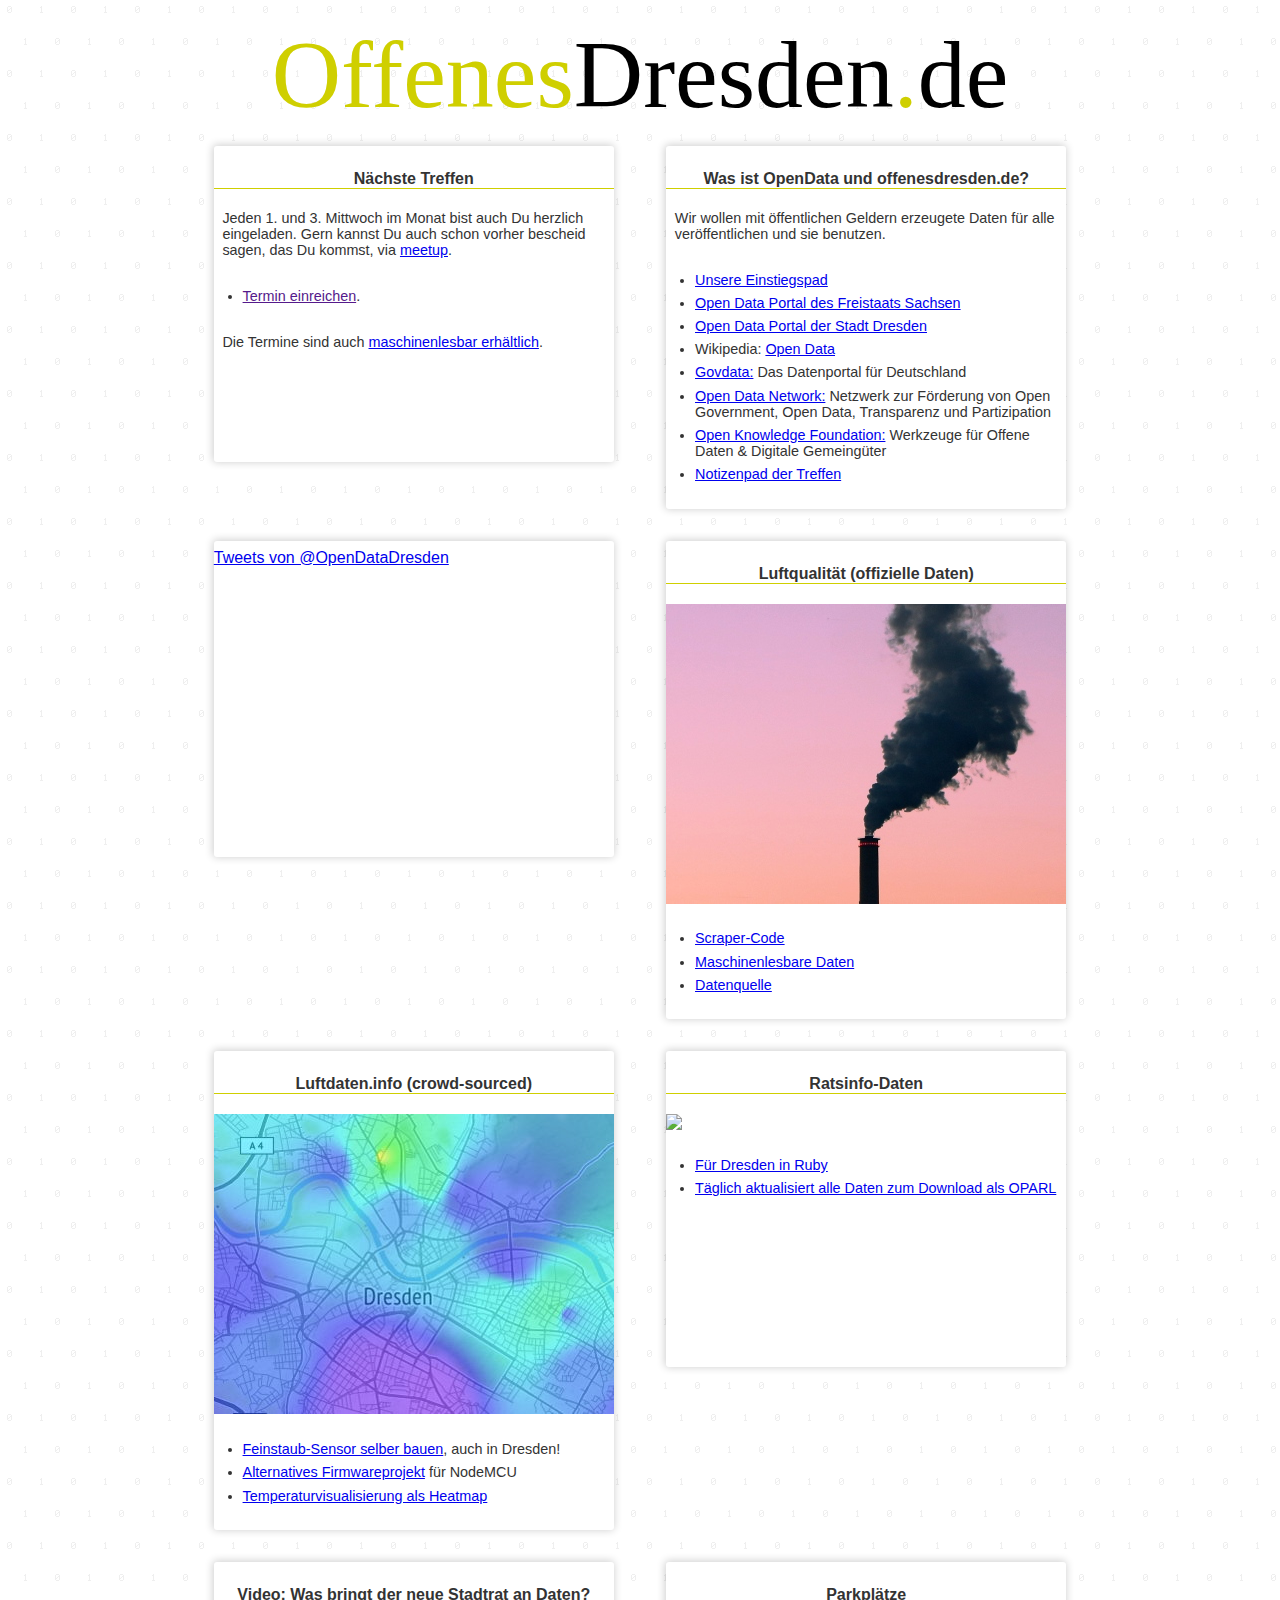
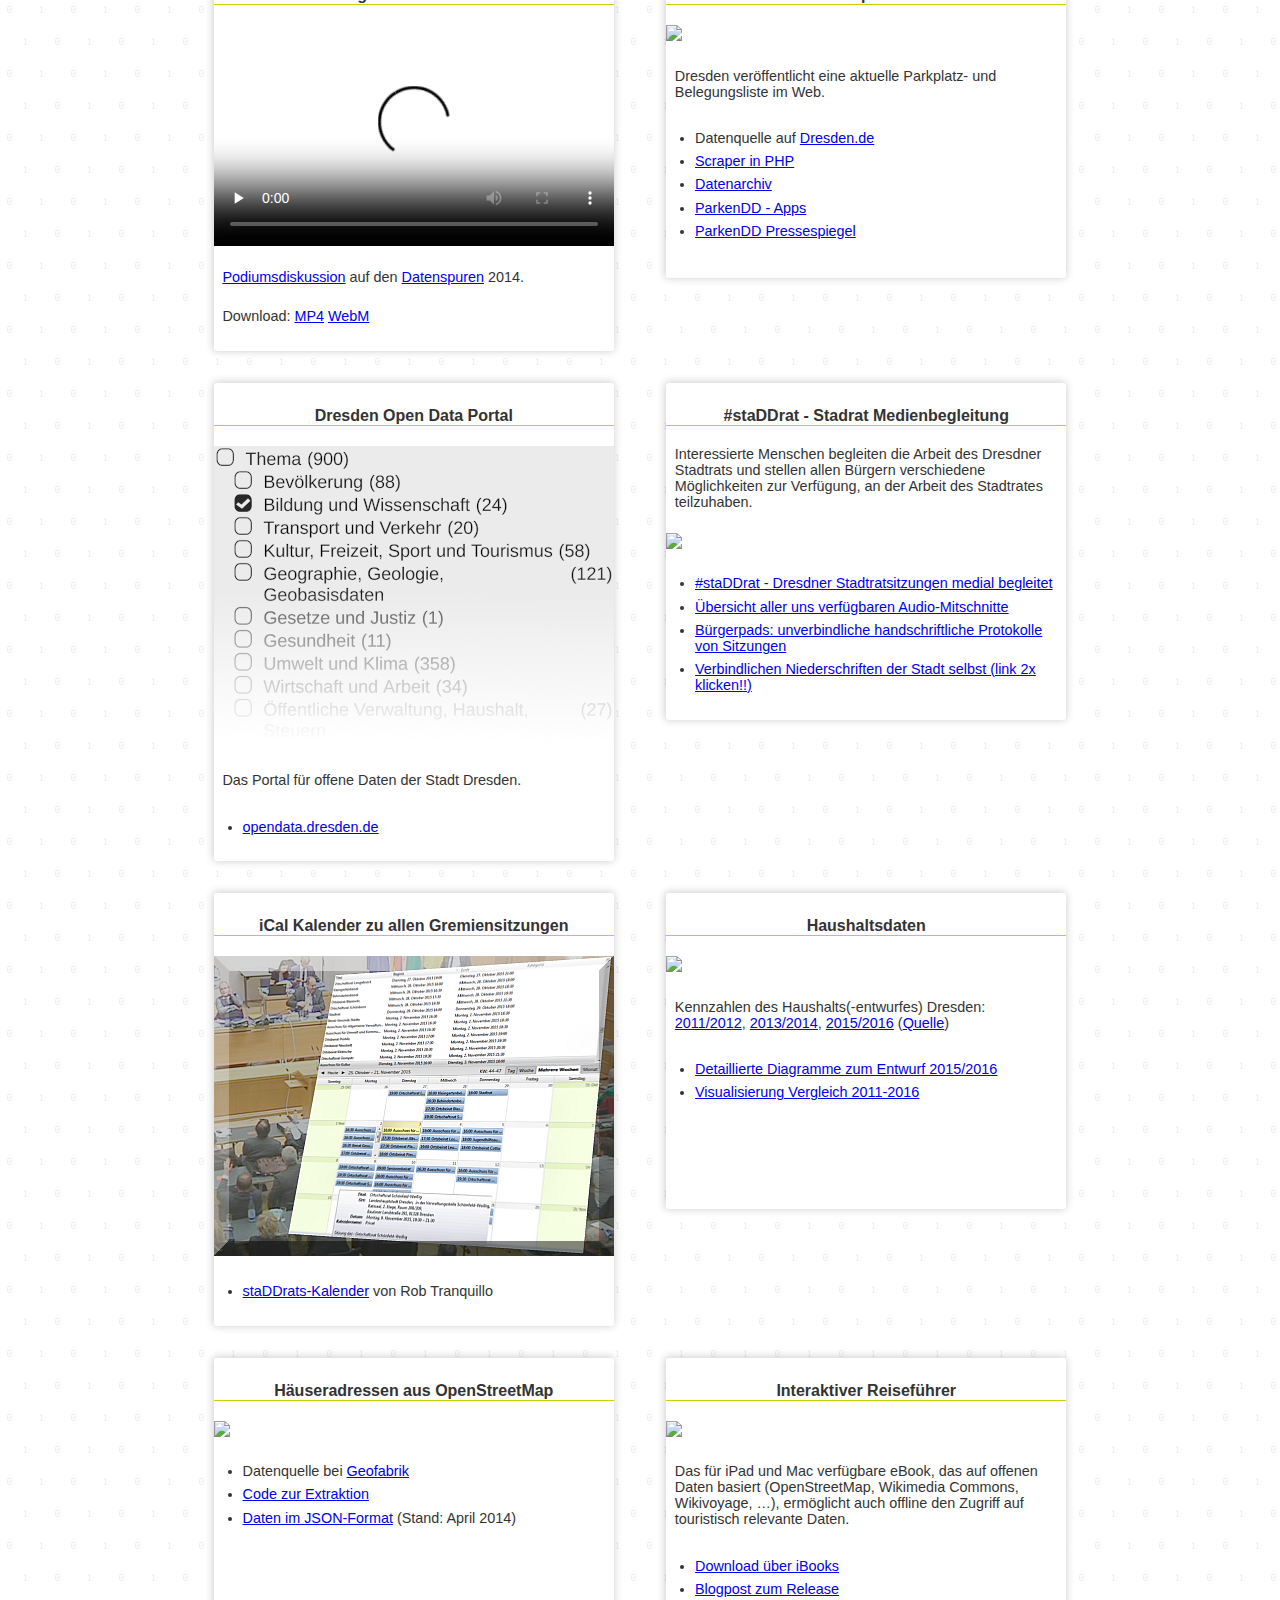
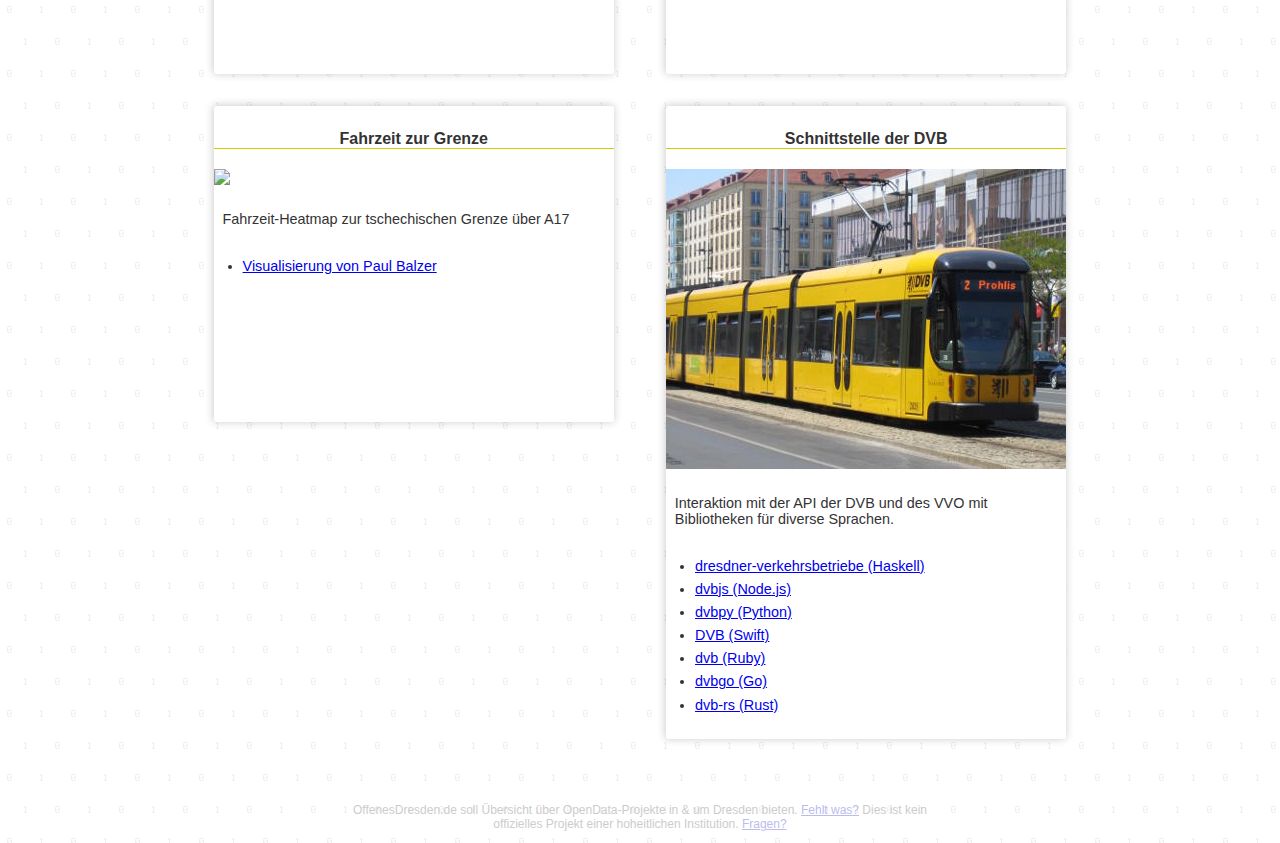
==== index.html @ 8367dfa9 "link dreid" ====
<!DOCTYPE html>
<html>
  <head>
    <meta charset="utf-8">
    <title>OffenesDresden.de</title>
    <link rel="stylesheet" href="style.css">
    <link rel="stylesheet" href="http://boogiedev.net/klicker/count.php">
  </head>

  <body>
    <h1><span class="o">Offenes</span><span class="d">Dresden</span><span class="o">.</span><span class="d">de</span></h1>

    <section id="main">
      <article>
  <h2>Was ist OpenData und offenesdresden.de?</h2>
  <p>Wir wollen mit öffentlichen Geldern erzeugete Daten für alle veröffentlichen und sie benutzen.</p>
  <ul>
    <li><a href="https://pad.okfn.org/p/oklab-dresden">Unsere Einstiegspad</a></li>
    <li><a href="http://www.opendata.sachsen.de/">Open Data Portal des Freistaats Sachsen</a> </li>
    <li><a href="https://opendata.dresden.de/DreiD/">Open Data Portal der Stadt Dresden</a></li>
    <li>Wikipedia: <a href="https://de.wikipedia.org/wiki/Open_Data">Open Data</a></li>
    <li><a href="https://www.govdata.de/">Govdata:</a> Das Datenportal für Deutschland</li>
    <li><a href="http://opendata-network.org/">Open Data Network:</a> Netzwerk zur Förderung von Open Government, Open Data, Transparenz und Partizipation</li>
    <li><a href="http://okfn.de/">Open Knowledge Foundation:</a> Werkzeuge für Offene Daten &amp; Digitale Gemeingüter</li>
    <li><a href="https://pad.okfn.org/p/oklab-dresden-treffen">Notizenpad der Treffen</a></li>
  </ul>
      </article>

      <article>
      <a class="twitter-timeline"  href="https://twitter.com/OpenDataDresden"  data-widget-id="444601569892241408">Tweets von @OpenDataDresden</a>
    <script>!function(d,s,id){var js,fjs=d.getElementsByTagName(s)[0],p=/^http:/.test(d.location)?'http':'https';if(!d.getElementById(id)){js=d.createElement(s);js.id=id;js.src=p+"://platform.twitter.com/widgets.js";fjs.parentNode.insertBefore(js,fjs);}}(document,"script","twitter-wjs");</script>
      </article>

      <article>
          <h2>Luftqualität (offizielle Daten)</h2>

          <img src="luft.jpg">
          <ul>
              <li><a href="https://github.com/offenesdresden/Luftqualitaet-src">Scraper-Code</a></li>
              <li><a href="https://github.com/offenesdresden/Luftqualitaet-data">Maschinenlesbare Daten</a></li>
              <li><a href="http://www.umwelt.sachsen.de/umwelt/infosysteme/luftonline/recherche.aspx">Datenquelle</a></li>
          </ul>
      </article>

      <article>
          <h2>Luftdaten.info (crowd-sourced)</h2>

          <img src="luftdaten.jpg">
          <ul>
              <li><a href="http://luftdaten.info/feinstaubsensor-bauen/">Feinstaub-Sensor selber bauen</a>, auch in Dresden!</li>
              <li><a href="https://github.com/offenesdresden/luftikus">Alternatives Firmwareprojekt</a> für NodeMCU</li>
              <li><a href="https://astro.github.io/luft-heatmap/">Temperaturvisualisierung als Heatmap</a></li>
          </ul>
      </article>

      <article>
  <h2>Ratsinfo-Daten</h2>

  <img src="scraper.png">
  <ul>
    <li><a href="https://github.com/offenesdresden/ratsinfo-scraper">Für Dresden in Ruby</a></li>
    <li><a href="https://github.com/offenesdresden/dresden-ratsinfo">Täglich aktualisiert alle Daten zum Download als OPARL</a></li>
  </ul>
      </article>

      <article>
  <h2>Video: Was bringt der neue Stadtrat an Daten?</h2>
  <video controls width="400" height="225" preload="none"
         poster="http://ftp.c3d2.de/datenspuren/2014/5975_was_bringt_der_neue_stadtrat_an_daten.jpg">
    <source src="http://ftp.c3d2.de/datenspuren/2014/5975_was_bringt_der_neue_stadtrat_an_daten.mp4"
      type="video/mp4" />
    <source src="http://ftp.c3d2.de/datenspuren/2014/5975_was_bringt_der_neue_stadtrat_an_daten.webm"
      type="video/webm" />
  </video>
  <p>
          <a href="http://datenspuren.de/2014/fahrplan/events/5975.html">Podiumsdiskussion</a>
          auf den <a href="http://datenspuren.de/">Datenspuren</a> 2014.
  </p>
  <p>
    Download:
    <a href="http://ftp.c3d2.de/datenspuren/2014/5975_was_bringt_der_neue_stadtrat_an_daten.mp4"
       type="video/mp4">MP4</a>
    <a href="http://ftp.c3d2.de/datenspuren/2014/5975_was_bringt_der_neue_stadtrat_an_daten.webm"
       type="video/webm">WebM</a>
  </p>
      </article>

    <article>
  <h2>Parkplätze</h2>
  <img src="parkplatz.jpg">
  <p>
          Dresden veröffentlicht eine aktuelle Parkplatz- und
          Belegungsliste im Web.
  </p>
  <ul>
    <li>Datenquelle auf <a href="http://www.dresden.de/freie-parkplaetze/">Dresden.de</a></li>
    <li><a href="https://github.com/RobTranquillo/parkplaetzeDD">Scraper in PHP</a></li>
    <li><a href="http://ubahn.draco.uberspace.de/opendata/dump/parken_dump.csv">Datenarchiv</a></li>
    <li><a href="http://parkendd.de/">ParkenDD - Apps</a></li>
    <li><a href="http://jkliemann.de/parkendd/pressespiegel/">ParkenDD Pressespiegel</a></li>
        </ul>
      </article>

      <article>
          <h2>Dresden Open Data Portal</h2>

          <img src="dreid.png">
        <p>
            Das Portal für offene Daten der Stadt Dresden.
        </p>
        <ul>
            <li><a href="https://opendata.dresden.de/DreiD/">opendata.dresden.de</a></li>
        </ul>
    </article>

    <article>
        <h2>#staDDrat - Stadrat Medienbegleitung</h2>
        <p>Interessierte Menschen begleiten die Arbeit des Dresdner Stadtrats und stellen allen Bürgern verschiedene
            Möglichkeiten zur Verfügung, an der Arbeit des Stadtrates teilzuhaben.</p>
        <img src="staddrat.png">
        <ul>
            <li><a href="http://staddrat.de/">#staDDrat - Dresdner Stadtratsitzungen medial begleitet</a></li>
            <li><a href="https://soundcloud.com/derpupe/sets/stadtratssitzungen-dresden-1">Übersicht aller uns verfügbaren Audio-Mitschnitte</a> </li>
            <li><a href="https://staddrat.pad.foebud.org/Uebersicht-der-Buergerpads-zum-staddrat?">Bürgerpads: unverbindliche handschriftliche Protokolle von Sitzungen</a></li>
            <li><a href="http://ratsinfo.dresden.de/si0041.php?__cwpall=1&__ctopic=gr&__kgrnr=1">Verbindlichen Niederschriften der Stadt selbst (link 2x klicken!!)</a> </li>
        </ul>
    </article>

      <article>
  <h2>iCal Kalender zu allen Gremiensitzungen</h2>

  <img src="Stadtrat-Kalender-icon_Button_400.png">
  <ul>
    <li><a href="http://staddratkalender.boogiedev.net/">staDDrats-Kalender</a> von Rob Tranquillo</li>
  </ul>
      </article>

      <article>
  <h2>Haushaltsdaten</h2>
  <img src="ergebnishaushalt.png">
  <p>
    Kennzahlen des Haushalts(-entwurfes) Dresden:
          <a href="https://gist.github.com/Mic92/194089d7c97300b250f6/">2011/2012</a>,
          <a href="https://gist.github.com/Mic92/25df212701e223886f10/">2013/2014</a>,
          <a href="https://gist.github.com/Mic92/876d8fd0190df52ffb4c/">2015/2016</a>
          (<a href="http://www.dresden.de/haushalt">Quelle</a>)
  </p>
  <ul>
          <li><a href="http://balzer82.github.io/Dresden-Haushalt/">Detaillierte Diagramme zum Entwurf 2015/2016</a></li>
    <li><a href="http://astro.github.io/dresden-haushalt/">Visualisierung Vergleich 2011-2016</a></li>
  </ul>
      </article>

      <article>
  <h2>Häuseradressen aus OpenStreetMap</h2>
  <img src="addrs.png">
  <ul>
    <li>Datenquelle bei <a href="http://download.geofabrik.de/europe/germany/sachsen.html">Geofabrik</a></li>
    <li><a href="https://github.com/astro/democropticon/tree/master/osm-addrs">Code zur Extraktion</a></li>
    <li><a href="http://astro.github.io/democropticon/dresden.json">Daten im JSON-Format</a> (Stand: April 2014)</li>
  </ul>
      </article>

     <article>
  <h2>Interaktiver Reiseführer</h2>
  <img src="reisefuehrer.jpg">
  <p>
          Das für iPad und Mac verfügbare eBook, das auf offenen Daten basiert (OpenStreetMap, Wikimedia Commons, Wikivoyage, …), ermöglicht auch offline den Zugriff auf touristisch relevante Daten.
  </p>
  <ul>
    <li><a href="https://itunes.apple.com/de/book/dresden-interaktiver-reisefuhrer/id834390566?mt=11">Download über iBooks</a></li>
    <li><a href="http://blog.lyrk.de/posts/interaktiver-reisefuhrer-fur-dresden">Blogpost zum Release</a></li>
        </ul>
     </article>

     <article>
       <h2>Fahrzeit zur Grenze</h2>
       <img src="fahrzeittschechischegrenze.png">
       <p>
         Fahrzeit-Heatmap zur tschechischen Grenze über A17
       </p>
       <ul>
   <li><a href="http://host.mechlab-engineering.de/~fahrzeittschechischegrenze/">Visualisierung von Paul Balzer</a></li>
       </ul>
     </article>

     <article>
      <h2>Schnittstelle der DVB</h2>
      <img src="tram.jpg" title="Image by burts (photo taken by burts) [GFDL (http://www.gnu.org/copyleft/fdl.html) or CC-BY-SA-3.0 (http://creativecommons.org/licenses/by-sa/3.0/)], via Wikimedia Commons">
      <p>
       Interaktion mit der API der DVB und des VVO mit Bibliotheken für diverse Sprachen.
      </p>
      <ul>
       <li><a href="https://github.com/offenesdresden/dresdner-verkehrsbetriebe">dresdner-verkehrsbetriebe (Haskell)</a></li>
       <li><a href="https://github.com/kiliankoe/dvbjs">dvbjs (Node.js)</a></li>
       <li><a href="https://github.com/kiliankoe/dvbpy">dvbpy (Python)</a></li>
       <li><a href="https://github.com/kiliankoe/DVB">DVB (Swift)</a></li>
       <li><a href="https://github.com/kiliankoe/dvbrb">dvb (Ruby)</a></li>
       <li><a href="https://github.com/kiliankoe/dvbgo">dvbgo (Go)</a></li>
       <li><a href="https://github.com/hoodie/dvb-rs">dvb-rs (Rust)</a></li>
      </ul>
     </article>
    </section>

    <footer>
      <p>
  OffenesDresden.de soll Übersicht über OpenData-Projekte in &amp;
  um Dresden bieten.
  <a href="mailto:stephan@spaceboyz.net?subject=OffenesDresden.de">Fehlt
  was?</a> Dies ist kein offizielles Projekt einer hoheitlichen
  Institution. <a href="mailto:rob.tranquillo@gmx.de?subject=OffenesDresden.de">Fragen?</a>
      </p>
    </footer>

    <script type="application/javascript" src="jquery-2.1.1.min.js"></script>
    <script type="application/javascript" src="events.js"></script>
  </body>
</html>
---- style.css ----
body {
    margin: 0 2em;
    padding: 0;
    background-color: white;
    color: #333;
    font-family: sans-serif;
    background-image: url('bg.png');
}

h1 {
    text-align: center;
    margin: 0.2em 0 0;
    font-size: 600%;
    font-family: serif;
    font-weight: 500;
}
h1 .o {
    color: #cfcf00;
    -webkit-animation: fadeblack 16s infinite linear;
    -moz-animation: fadeblack 16s infinite linear;
    -ms-animation: fadeblack 16s infinite linear;
    -o-animation: fadeblack 16s infinite linear;
}
h1 .d {
    color: black;
    -webkit-animation: fadeyellow 16s infinite linear;
    -moz-animation: fadeyellow 16s infinite linear;
    -ms-animation: fadeyellow 16s infinite linear;
    -o-animation: fadeyellow 16s infinite linear;
}
@-webkit-keyframes fadeblack {
    0% { color: #cfcf00; } 50% { color: black; } 100% { color: #cfcf00; }
}
@-moz-keyframes fadeblack {
    0% { color: #cfcf00; } 50% { color: black; } 100% { color: #cfcf00; }
}
@-ms-keyframes fadeblack {
    0% { color: #cfcf00; } 50% { color: black; } 100% { color: #cfcf00; }
}
@-o-keyframes fadeblack {
    0% { color: #cfcf00; } 50% { color: black; } 100% { color: #cfcf00; }
}
@keyframes fadeblack {
    0% { color: #cfcf00; } 50% { color: black; } 100% { color: #cfcf00; }
}
@-webkit-keyframes fadeyellow {
    0% { color: black; } 50% { color: #cfcf00; } 100% { color: black; }
}
@-moz-keyframes fadeyellow {
    0% { color: black; } 50% { color: #cfcf00; } 100% { color: black; }
}
@-ms-keyframes fadeyellow {
    0% { color: black; } 50% { color: #cfcf00; } 100% { color: black; }
}
@-o-keyframes fadeyellow {
    0% { color: black; } 50% { color: #cfcf00; } 100% { color: black; }
}
@keyframes fadeyellow {
    0% { color: black; } 50% { color: #cfcf00; } 100% { color: black; }
}

#main {
    text-align: center;
    margin: 0 auto;
}
#tagline {
    margin: 0 0 4em;
}
article {
    vertical-align: top;
    text-align: left;
    width: 400px;
    min-height: 300px;
    display: inline-block;
    margin: 1em 1.5em;
    padding: 0.5em 0;
    border-radius: 3px;
    box-shadow: -0.05em -0.05em 0.5em rgba(0, 0, 0, 0.2);
    background-color: white;
}
article iframe {
    /* Twitter */
    max-height: 30em;
}
article h2 {
    text-align: center;
    font-weight: bold;
    font-size: 100%;
    border-bottom: solid 1px #cfcf00;
    margin: 1em 0;
    padding: 0;
}
article img {
    max-width: 400px;
    text-align: center;
    border: none;
    padding: 0;
    margin: 4px 0;
}
article p, article ul {
    font-size: 90%;
    padding:0.3em 0.6em;
}
article ul {
    margin: 0.5em 0;
    padding-left: 2em;
}
article ul li {
    margin: 0.5em 0;
}

footer {
    font-size: 75%;
    color: #ccc;
    margin: 4em auto 0;
    text-align: center;
    max-width: 50em;
    transition-property: color;
    transition-duration: 0.3s;
}
footer a {
    color: #bbe;
    transition-property: color;
    transition-duration: 0.3s;
}
footer:hover {
    color: #333;
    transition-property: color;
    transition-duration: 1s;
}
footer:hover a {
    color: blue;
    transition-property: color;
    transition-duration: 1s;
}

.events .title {
    font-weight: bold;
    color: #333;
}
.events .date {
    color: #666;
    font-style: italic;
}
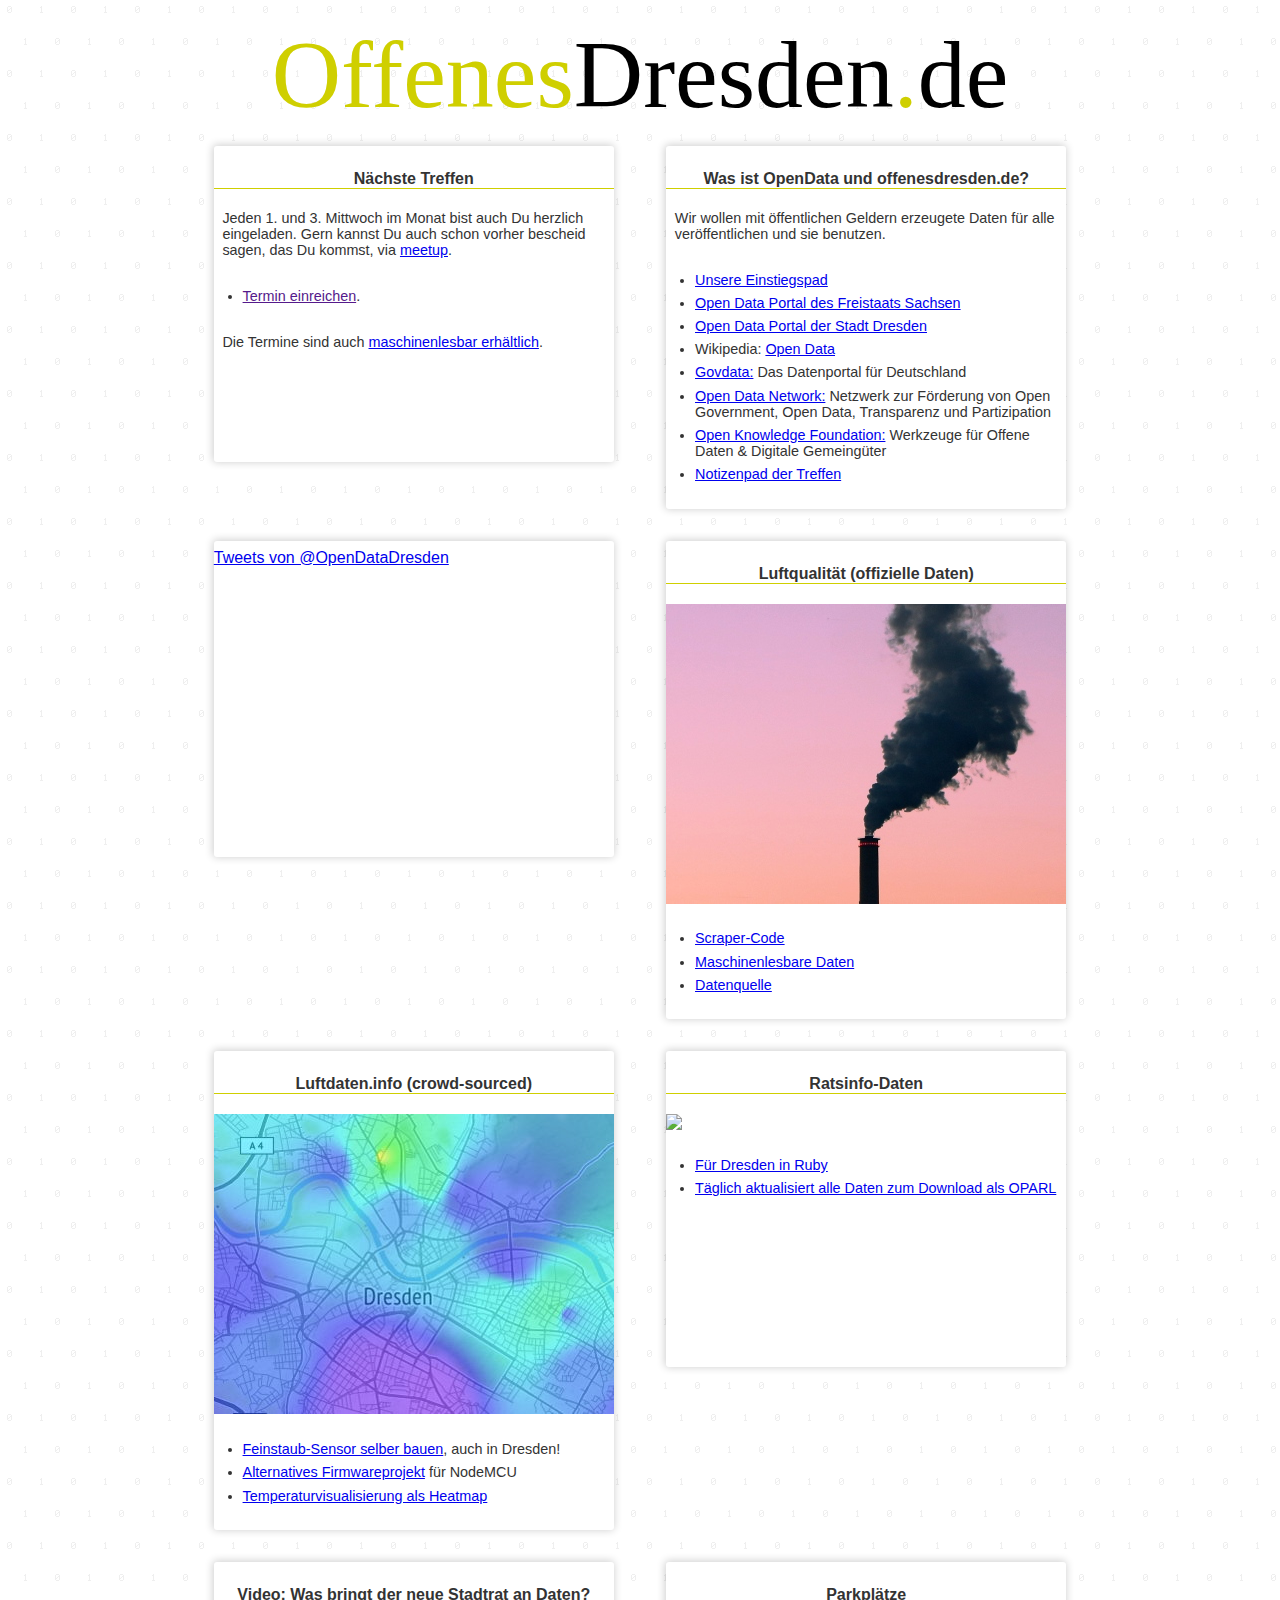
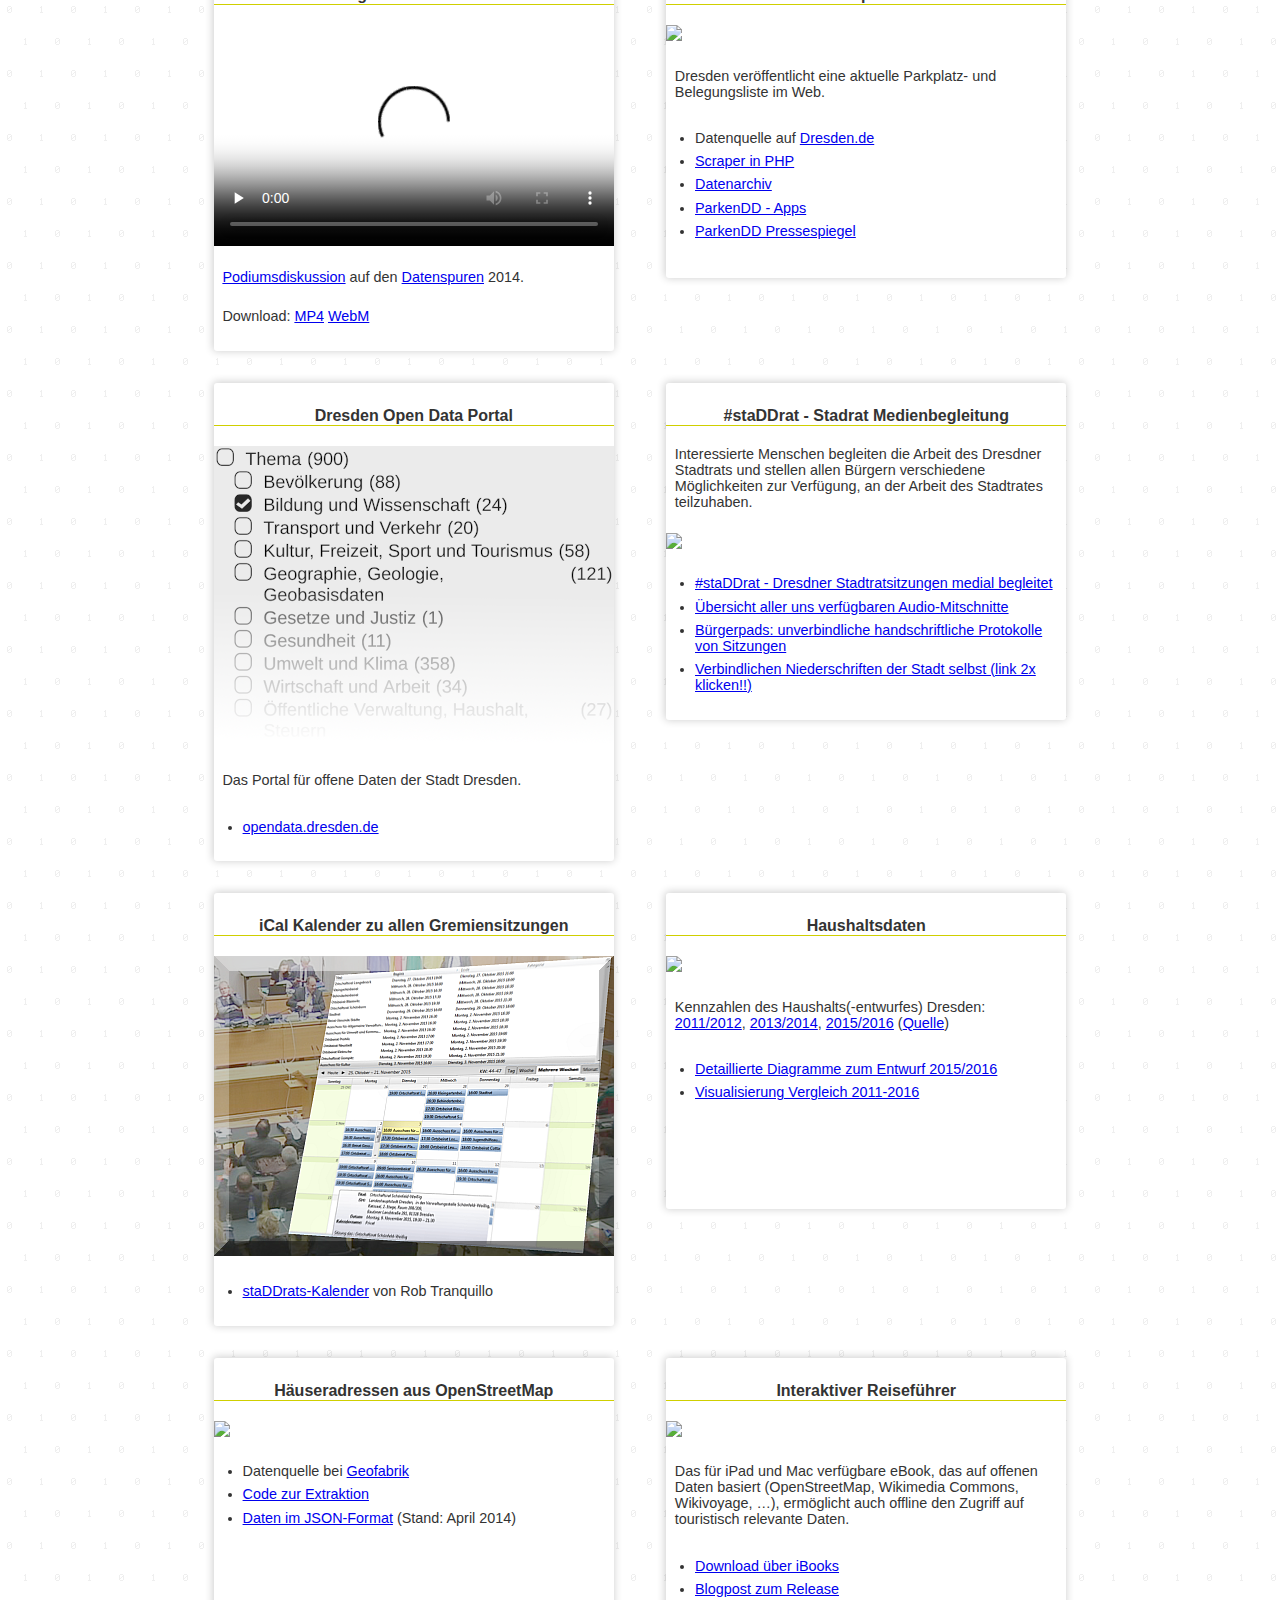
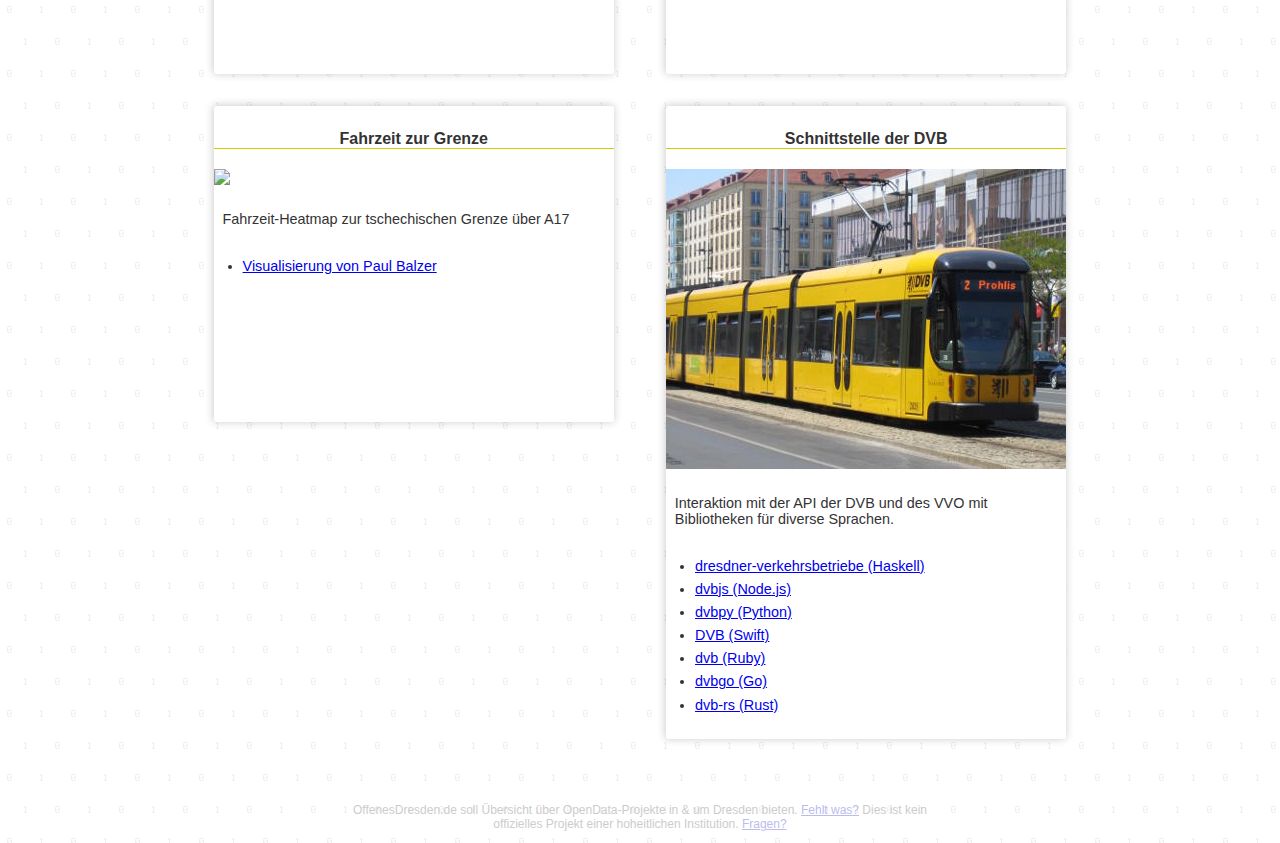
==== commit d633fd1c: "index.html: reindent" ====
--- a/index.html
+++ b/index.html
@@ -1,218 +1,218 @@
 <!DOCTYPE html>
 <html>
-  <head>
-    <meta charset="utf-8">
-    <title>OffenesDresden.de</title>
-    <link rel="stylesheet" href="style.css">
-    <link rel="stylesheet" href="http://boogiedev.net/klicker/count.php">
-  </head>
-
-  <body>
-    <h1><span class="o">Offenes</span><span class="d">Dresden</span><span class="o">.</span><span class="d">de</span></h1>
-
-    <section id="main">
-      <article>
-  <h2>Was ist OpenData und offenesdresden.de?</h2>
-  <p>Wir wollen mit öffentlichen Geldern erzeugete Daten für alle veröffentlichen und sie benutzen.</p>
-  <ul>
-    <li><a href="https://pad.okfn.org/p/oklab-dresden">Unsere Einstiegspad</a></li>
-    <li><a href="http://www.opendata.sachsen.de/">Open Data Portal des Freistaats Sachsen</a> </li>
-    <li><a href="https://opendata.dresden.de/DreiD/">Open Data Portal der Stadt Dresden</a></li>
-    <li>Wikipedia: <a href="https://de.wikipedia.org/wiki/Open_Data">Open Data</a></li>
-    <li><a href="https://www.govdata.de/">Govdata:</a> Das Datenportal für Deutschland</li>
-    <li><a href="http://opendata-network.org/">Open Data Network:</a> Netzwerk zur Förderung von Open Government, Open Data, Transparenz und Partizipation</li>
-    <li><a href="http://okfn.de/">Open Knowledge Foundation:</a> Werkzeuge für Offene Daten &amp; Digitale Gemeingüter</li>
-    <li><a href="https://pad.okfn.org/p/oklab-dresden-treffen">Notizenpad der Treffen</a></li>
-  </ul>
-      </article>
-
-      <article>
-      <a class="twitter-timeline"  href="https://twitter.com/OpenDataDresden"  data-widget-id="444601569892241408">Tweets von @OpenDataDresden</a>
-    <script>!function(d,s,id){var js,fjs=d.getElementsByTagName(s)[0],p=/^http:/.test(d.location)?'http':'https';if(!d.getElementById(id)){js=d.createElement(s);js.id=id;js.src=p+"://platform.twitter.com/widgets.js";fjs.parentNode.insertBefore(js,fjs);}}(document,"script","twitter-wjs");</script>
-      </article>
-
-      <article>
-          <h2>Luftqualität (offizielle Daten)</h2>
-
-          <img src="luft.jpg">
-          <ul>
-              <li><a href="https://github.com/offenesdresden/Luftqualitaet-src">Scraper-Code</a></li>
-              <li><a href="https://github.com/offenesdresden/Luftqualitaet-data">Maschinenlesbare Daten</a></li>
-              <li><a href="http://www.umwelt.sachsen.de/umwelt/infosysteme/luftonline/recherche.aspx">Datenquelle</a></li>
-          </ul>
-      </article>
-
-      <article>
-          <h2>Luftdaten.info (crowd-sourced)</h2>
-
-          <img src="luftdaten.jpg">
-          <ul>
-              <li><a href="http://luftdaten.info/feinstaubsensor-bauen/">Feinstaub-Sensor selber bauen</a>, auch in Dresden!</li>
-              <li><a href="https://github.com/offenesdresden/luftikus">Alternatives Firmwareprojekt</a> für NodeMCU</li>
-              <li><a href="https://astro.github.io/luft-heatmap/">Temperaturvisualisierung als Heatmap</a></li>
-          </ul>
-      </article>
-
-      <article>
-  <h2>Ratsinfo-Daten</h2>
-
-  <img src="scraper.png">
-  <ul>
-    <li><a href="https://github.com/offenesdresden/ratsinfo-scraper">Für Dresden in Ruby</a></li>
-    <li><a href="https://github.com/offenesdresden/dresden-ratsinfo">Täglich aktualisiert alle Daten zum Download als OPARL</a></li>
-  </ul>
-      </article>
-
-      <article>
-  <h2>Video: Was bringt der neue Stadtrat an Daten?</h2>
-  <video controls width="400" height="225" preload="none"
-         poster="http://ftp.c3d2.de/datenspuren/2014/5975_was_bringt_der_neue_stadtrat_an_daten.jpg">
-    <source src="http://ftp.c3d2.de/datenspuren/2014/5975_was_bringt_der_neue_stadtrat_an_daten.mp4"
-      type="video/mp4" />
-    <source src="http://ftp.c3d2.de/datenspuren/2014/5975_was_bringt_der_neue_stadtrat_an_daten.webm"
-      type="video/webm" />
-  </video>
-  <p>
-          <a href="http://datenspuren.de/2014/fahrplan/events/5975.html">Podiumsdiskussion</a>
-          auf den <a href="http://datenspuren.de/">Datenspuren</a> 2014.
-  </p>
-  <p>
-    Download:
-    <a href="http://ftp.c3d2.de/datenspuren/2014/5975_was_bringt_der_neue_stadtrat_an_daten.mp4"
-       type="video/mp4">MP4</a>
-    <a href="http://ftp.c3d2.de/datenspuren/2014/5975_was_bringt_der_neue_stadtrat_an_daten.webm"
-       type="video/webm">WebM</a>
-  </p>
-      </article>
-
-    <article>
-  <h2>Parkplätze</h2>
-  <img src="parkplatz.jpg">
-  <p>
-          Dresden veröffentlicht eine aktuelle Parkplatz- und
-          Belegungsliste im Web.
-  </p>
-  <ul>
-    <li>Datenquelle auf <a href="http://www.dresden.de/freie-parkplaetze/">Dresden.de</a></li>
-    <li><a href="https://github.com/RobTranquillo/parkplaetzeDD">Scraper in PHP</a></li>
-    <li><a href="http://ubahn.draco.uberspace.de/opendata/dump/parken_dump.csv">Datenarchiv</a></li>
-    <li><a href="http://parkendd.de/">ParkenDD - Apps</a></li>
-    <li><a href="http://jkliemann.de/parkendd/pressespiegel/">ParkenDD Pressespiegel</a></li>
-        </ul>
-      </article>
-
-      <article>
-          <h2>Dresden Open Data Portal</h2>
-
-          <img src="dreid.png">
-        <p>
-            Das Portal für offene Daten der Stadt Dresden.
-        </p>
-        <ul>
-            <li><a href="https://opendata.dresden.de/DreiD/">opendata.dresden.de</a></li>
-        </ul>
-    </article>
-
-    <article>
-        <h2>#staDDrat - Stadrat Medienbegleitung</h2>
-        <p>Interessierte Menschen begleiten die Arbeit des Dresdner Stadtrats und stellen allen Bürgern verschiedene
-            Möglichkeiten zur Verfügung, an der Arbeit des Stadtrates teilzuhaben.</p>
-        <img src="staddrat.png">
-        <ul>
-            <li><a href="http://staddrat.de/">#staDDrat - Dresdner Stadtratsitzungen medial begleitet</a></li>
-            <li><a href="https://soundcloud.com/derpupe/sets/stadtratssitzungen-dresden-1">Übersicht aller uns verfügbaren Audio-Mitschnitte</a> </li>
-            <li><a href="https://staddrat.pad.foebud.org/Uebersicht-der-Buergerpads-zum-staddrat?">Bürgerpads: unverbindliche handschriftliche Protokolle von Sitzungen</a></li>
-            <li><a href="http://ratsinfo.dresden.de/si0041.php?__cwpall=1&__ctopic=gr&__kgrnr=1">Verbindlichen Niederschriften der Stadt selbst (link 2x klicken!!)</a> </li>
-        </ul>
-    </article>
-
-      <article>
-  <h2>iCal Kalender zu allen Gremiensitzungen</h2>
-
-  <img src="Stadtrat-Kalender-icon_Button_400.png">
-  <ul>
-    <li><a href="http://staddratkalender.boogiedev.net/">staDDrats-Kalender</a> von Rob Tranquillo</li>
-  </ul>
-      </article>
-
-      <article>
-  <h2>Haushaltsdaten</h2>
-  <img src="ergebnishaushalt.png">
-  <p>
-    Kennzahlen des Haushalts(-entwurfes) Dresden:
-          <a href="https://gist.github.com/Mic92/194089d7c97300b250f6/">2011/2012</a>,
-          <a href="https://gist.github.com/Mic92/25df212701e223886f10/">2013/2014</a>,
-          <a href="https://gist.github.com/Mic92/876d8fd0190df52ffb4c/">2015/2016</a>
-          (<a href="http://www.dresden.de/haushalt">Quelle</a>)
-  </p>
-  <ul>
-          <li><a href="http://balzer82.github.io/Dresden-Haushalt/">Detaillierte Diagramme zum Entwurf 2015/2016</a></li>
-    <li><a href="http://astro.github.io/dresden-haushalt/">Visualisierung Vergleich 2011-2016</a></li>
-  </ul>
-      </article>
-
-      <article>
-  <h2>Häuseradressen aus OpenStreetMap</h2>
-  <img src="addrs.png">
-  <ul>
-    <li>Datenquelle bei <a href="http://download.geofabrik.de/europe/germany/sachsen.html">Geofabrik</a></li>
-    <li><a href="https://github.com/astro/democropticon/tree/master/osm-addrs">Code zur Extraktion</a></li>
-    <li><a href="http://astro.github.io/democropticon/dresden.json">Daten im JSON-Format</a> (Stand: April 2014)</li>
-  </ul>
-      </article>
-
-     <article>
-  <h2>Interaktiver Reiseführer</h2>
-  <img src="reisefuehrer.jpg">
-  <p>
-          Das für iPad und Mac verfügbare eBook, das auf offenen Daten basiert (OpenStreetMap, Wikimedia Commons, Wikivoyage, …), ermöglicht auch offline den Zugriff auf touristisch relevante Daten.
-  </p>
-  <ul>
-    <li><a href="https://itunes.apple.com/de/book/dresden-interaktiver-reisefuhrer/id834390566?mt=11">Download über iBooks</a></li>
-    <li><a href="http://blog.lyrk.de/posts/interaktiver-reisefuhrer-fur-dresden">Blogpost zum Release</a></li>
-        </ul>
-     </article>
-
-     <article>
-       <h2>Fahrzeit zur Grenze</h2>
-       <img src="fahrzeittschechischegrenze.png">
-       <p>
-         Fahrzeit-Heatmap zur tschechischen Grenze über A17
-       </p>
-       <ul>
-   <li><a href="http://host.mechlab-engineering.de/~fahrzeittschechischegrenze/">Visualisierung von Paul Balzer</a></li>
-       </ul>
-     </article>
-
-     <article>
-      <h2>Schnittstelle der DVB</h2>
-      <img src="tram.jpg" title="Image by burts (photo taken by burts) [GFDL (http://www.gnu.org/copyleft/fdl.html) or CC-BY-SA-3.0 (http://creativecommons.org/licenses/by-sa/3.0/)], via Wikimedia Commons">
-      <p>
-       Interaktion mit der API der DVB und des VVO mit Bibliotheken für diverse Sprachen.
-      </p>
-      <ul>
-       <li><a href="https://github.com/offenesdresden/dresdner-verkehrsbetriebe">dresdner-verkehrsbetriebe (Haskell)</a></li>
-       <li><a href="https://github.com/kiliankoe/dvbjs">dvbjs (Node.js)</a></li>
-       <li><a href="https://github.com/kiliankoe/dvbpy">dvbpy (Python)</a></li>
-       <li><a href="https://github.com/kiliankoe/DVB">DVB (Swift)</a></li>
-       <li><a href="https://github.com/kiliankoe/dvbrb">dvb (Ruby)</a></li>
-       <li><a href="https://github.com/kiliankoe/dvbgo">dvbgo (Go)</a></li>
-       <li><a href="https://github.com/hoodie/dvb-rs">dvb-rs (Rust)</a></li>
-      </ul>
-     </article>
-    </section>
-
-    <footer>
-      <p>
-  OffenesDresden.de soll Übersicht über OpenData-Projekte in &amp;
-  um Dresden bieten.
-  <a href="mailto:stephan@spaceboyz.net?subject=OffenesDresden.de">Fehlt
-  was?</a> Dies ist kein offizielles Projekt einer hoheitlichen
-  Institution. <a href="mailto:rob.tranquillo@gmx.de?subject=OffenesDresden.de">Fragen?</a>
-      </p>
-    </footer>
-
-    <script type="application/javascript" src="jquery-2.1.1.min.js"></script>
-    <script type="application/javascript" src="events.js"></script>
+    <head>
+        <meta charset="utf-8">
+        <title>OffenesDresden.de</title>
+        <link rel="stylesheet" href="style.css">
+        <link rel="stylesheet" href="http://boogiedev.net/klicker/count.php">
+    </head>
+
+    <body>
+        <h1><span class="o">Offenes</span><span class="d">Dresden</span><span class="o">.</span><span class="d">de</span></h1>
+
+        <section id="main">
+            <article>
+                <h2>Was ist OpenData und offenesdresden.de?</h2>
+                <p>Wir wollen mit öffentlichen Geldern erzeugete Daten für alle veröffentlichen und sie benutzen.</p>
+                <ul>
+                    <li><a href="https://pad.okfn.org/p/oklab-dresden">Unsere Einstiegspad</a></li>
+                    <li><a href="http://www.opendata.sachsen.de/">Open Data Portal des Freistaats Sachsen</a> </li>
+                    <li><a href="https://opendata.dresden.de/DreiD/">Open Data Portal der Stadt Dresden</a></li>
+                    <li>Wikipedia: <a href="https://de.wikipedia.org/wiki/Open_Data">Open Data</a></li>
+                    <li><a href="https://www.govdata.de/">Govdata:</a> Das Datenportal für Deutschland</li>
+                    <li><a href="http://opendata-network.org/">Open Data Network:</a> Netzwerk zur Förderung von Open Government, Open Data, Transparenz und Partizipation</li>
+                    <li><a href="http://okfn.de/">Open Knowledge Foundation:</a> Werkzeuge für Offene Daten &amp; Digitale Gemeingüter</li>
+                    <li><a href="https://pad.okfn.org/p/oklab-dresden-treffen">Notizenpad der Treffen</a></li>
+                </ul>
+            </article>
+
+            <article>
+                <a class="twitter-timeline"  href="https://twitter.com/OpenDataDresden"  data-widget-id="444601569892241408">Tweets von @OpenDataDresden</a>
+                <script>!function(d,s,id){var js,fjs=d.getElementsByTagName(s)[0],p=/^http:/.test(d.location)?'http':'https';if(!d.getElementById(id)){js=d.createElement(s);js.id=id;js.src=p+"://platform.twitter.com/widgets.js";fjs.parentNode.insertBefore(js,fjs);}}(document,"script","twitter-wjs");</script>
+            </article>
+
+            <article>
+                <h2>Luftqualität (offizielle Daten)</h2>
+
+                <img src="luft.jpg">
+                <ul>
+                    <li><a href="https://github.com/offenesdresden/Luftqualitaet-src">Scraper-Code</a></li>
+                    <li><a href="https://github.com/offenesdresden/Luftqualitaet-data">Maschinenlesbare Daten</a></li>
+                    <li><a href="http://www.umwelt.sachsen.de/umwelt/infosysteme/luftonline/recherche.aspx">Datenquelle</a></li>
+                </ul>
+            </article>
+
+            <article>
+                <h2>Luftdaten.info (crowd-sourced)</h2>
+
+                <img src="luftdaten.jpg">
+                <ul>
+                    <li><a href="http://luftdaten.info/feinstaubsensor-bauen/">Feinstaub-Sensor selber bauen</a>, auch in Dresden!</li>
+                    <li><a href="https://github.com/offenesdresden/luftikus">Alternatives Firmwareprojekt</a> für NodeMCU</li>
+                    <li><a href="https://astro.github.io/luft-heatmap/">Temperaturvisualisierung als Heatmap</a></li>
+                </ul>
+            </article>
+
+            <article>
+                <h2>Ratsinfo-Daten</h2>
+
+                <img src="scraper.png">
+                <ul>
+                    <li><a href="https://github.com/offenesdresden/ratsinfo-scraper">Für Dresden in Ruby</a></li>
+                    <li><a href="https://github.com/offenesdresden/dresden-ratsinfo">Täglich aktualisiert alle Daten zum Download als OPARL</a></li>
+                </ul>
+            </article>
+
+            <article>
+                <h2>Video: Was bringt der neue Stadtrat an Daten?</h2>
+                <video controls width="400" height="225" preload="none"
+                       poster="http://ftp.c3d2.de/datenspuren/2014/5975_was_bringt_der_neue_stadtrat_an_daten.jpg">
+                    <source src="http://ftp.c3d2.de/datenspuren/2014/5975_was_bringt_der_neue_stadtrat_an_daten.mp4"
+                            type="video/mp4" />
+                    <source src="http://ftp.c3d2.de/datenspuren/2014/5975_was_bringt_der_neue_stadtrat_an_daten.webm"
+                            type="video/webm" />
+                </video>
+                <p>
+                    <a href="http://datenspuren.de/2014/fahrplan/events/5975.html">Podiumsdiskussion</a>
+                    auf den <a href="http://datenspuren.de/">Datenspuren</a> 2014.
+                </p>
+                <p>
+                    Download:
+                    <a href="http://ftp.c3d2.de/datenspuren/2014/5975_was_bringt_der_neue_stadtrat_an_daten.mp4"
+                       type="video/mp4">MP4</a>
+                    <a href="http://ftp.c3d2.de/datenspuren/2014/5975_was_bringt_der_neue_stadtrat_an_daten.webm"
+                       type="video/webm">WebM</a>
+                </p>
+            </article>
+
+            <article>
+                <h2>Parkplätze</h2>
+                <img src="parkplatz.jpg">
+                <p>
+                    Dresden veröffentlicht eine aktuelle Parkplatz- und
+                    Belegungsliste im Web.
+                </p>
+                <ul>
+                    <li>Datenquelle auf <a href="http://www.dresden.de/freie-parkplaetze/">Dresden.de</a></li>
+                    <li><a href="https://github.com/RobTranquillo/parkplaetzeDD">Scraper in PHP</a></li>
+                    <li><a href="http://ubahn.draco.uberspace.de/opendata/dump/parken_dump.csv">Datenarchiv</a></li>
+                    <li><a href="http://parkendd.de/">ParkenDD - Apps</a></li>
+                    <li><a href="http://jkliemann.de/parkendd/pressespiegel/">ParkenDD Pressespiegel</a></li>
+                </ul>
+            </article>
+
+            <article>
+                <h2>Dresden Open Data Portal</h2>
+
+                <img src="dreid.png">
+                <p>
+                    Das Portal für offene Daten der Stadt Dresden.
+                </p>
+                <ul>
+                    <li><a href="https://opendata.dresden.de/DreiD/">opendata.dresden.de</a></li>
+                </ul>
+            </article>
+
+            <article>
+                <h2>#staDDrat - Stadrat Medienbegleitung</h2>
+                <p>Interessierte Menschen begleiten die Arbeit des Dresdner Stadtrats und stellen allen Bürgern verschiedene
+                    Möglichkeiten zur Verfügung, an der Arbeit des Stadtrates teilzuhaben.</p>
+                <img src="staddrat.png">
+                <ul>
+                    <li><a href="http://staddrat.de/">#staDDrat - Dresdner Stadtratsitzungen medial begleitet</a></li>
+                    <li><a href="https://soundcloud.com/derpupe/sets/stadtratssitzungen-dresden-1">Übersicht aller uns verfügbaren Audio-Mitschnitte</a> </li>
+                    <li><a href="https://staddrat.pad.foebud.org/Uebersicht-der-Buergerpads-zum-staddrat?">Bürgerpads: unverbindliche handschriftliche Protokolle von Sitzungen</a></li>
+                    <li><a href="http://ratsinfo.dresden.de/si0041.php?__cwpall=1&__ctopic=gr&__kgrnr=1">Verbindlichen Niederschriften der Stadt selbst (link 2x klicken!!)</a> </li>
+                </ul>
+            </article>
+
+            <article>
+                <h2>iCal Kalender zu allen Gremiensitzungen</h2>
+
+                <img src="Stadtrat-Kalender-icon_Button_400.png">
+                <ul>
+                    <li><a href="http://staddratkalender.boogiedev.net/">staDDrats-Kalender</a> von Rob Tranquillo</li>
+                </ul>
+            </article>
+
+            <article>
+                <h2>Haushaltsdaten</h2>
+                <img src="ergebnishaushalt.png">
+                <p>
+                    Kennzahlen des Haushalts(-entwurfes) Dresden:
+                    <a href="https://gist.github.com/Mic92/194089d7c97300b250f6/">2011/2012</a>,
+                    <a href="https://gist.github.com/Mic92/25df212701e223886f10/">2013/2014</a>,
+                    <a href="https://gist.github.com/Mic92/876d8fd0190df52ffb4c/">2015/2016</a>
+                    (<a href="http://www.dresden.de/haushalt">Quelle</a>)
+                </p>
+                <ul>
+                    <li><a href="http://balzer82.github.io/Dresden-Haushalt/">Detaillierte Diagramme zum Entwurf 2015/2016</a></li>
+                    <li><a href="http://astro.github.io/dresden-haushalt/">Visualisierung Vergleich 2011-2016</a></li>
+                </ul>
+            </article>
+
+            <article>
+                <h2>Häuseradressen aus OpenStreetMap</h2>
+                <img src="addrs.png">
+                <ul>
+                    <li>Datenquelle bei <a href="http://download.geofabrik.de/europe/germany/sachsen.html">Geofabrik</a></li>
+                    <li><a href="https://github.com/astro/democropticon/tree/master/osm-addrs">Code zur Extraktion</a></li>
+                    <li><a href="http://astro.github.io/democropticon/dresden.json">Daten im JSON-Format</a> (Stand: April 2014)</li>
+                </ul>
+            </article>
+
+            <article>
+                <h2>Interaktiver Reiseführer</h2>
+                <img src="reisefuehrer.jpg">
+                <p>
+                    Das für iPad und Mac verfügbare eBook, das auf offenen Daten basiert (OpenStreetMap, Wikimedia Commons, Wikivoyage, …), ermöglicht auch offline den Zugriff auf touristisch relevante Daten.
+                </p>
+                <ul>
+                    <li><a href="https://itunes.apple.com/de/book/dresden-interaktiver-reisefuhrer/id834390566?mt=11">Download über iBooks</a></li>
+                    <li><a href="http://blog.lyrk.de/posts/interaktiver-reisefuhrer-fur-dresden">Blogpost zum Release</a></li>
+                </ul>
+            </article>
+
+            <article>
+                <h2>Fahrzeit zur Grenze</h2>
+                <img src="fahrzeittschechischegrenze.png">
+                <p>
+                    Fahrzeit-Heatmap zur tschechischen Grenze über A17
+                </p>
+                <ul>
+                    <li><a href="http://host.mechlab-engineering.de/~fahrzeittschechischegrenze/">Visualisierung von Paul Balzer</a></li>
+                </ul>
+            </article>
+
+            <article>
+                <h2>Schnittstelle der DVB</h2>
+                <img src="tram.jpg" title="Image by burts (photo taken by burts) [GFDL (http://www.gnu.org/copyleft/fdl.html) or CC-BY-SA-3.0 (http://creativecommons.org/licenses/by-sa/3.0/)], via Wikimedia Commons">
+                <p>
+                    Interaktion mit der API der DVB und des VVO mit Bibliotheken für diverse Sprachen.
+                </p>
+                <ul>
+                    <li><a href="https://github.com/offenesdresden/dresdner-verkehrsbetriebe">dresdner-verkehrsbetriebe (Haskell)</a></li>
+                    <li><a href="https://github.com/kiliankoe/dvbjs">dvbjs (Node.js)</a></li>
+                    <li><a href="https://github.com/kiliankoe/dvbpy">dvbpy (Python)</a></li>
+                    <li><a href="https://github.com/kiliankoe/DVB">DVB (Swift)</a></li>
+                    <li><a href="https://github.com/kiliankoe/dvbrb">dvb (Ruby)</a></li>
+                    <li><a href="https://github.com/kiliankoe/dvbgo">dvbgo (Go)</a></li>
+                    <li><a href="https://github.com/hoodie/dvb-rs">dvb-rs (Rust)</a></li>
+                </ul>
+            </article>
+        </section>
+
+        <footer>
+            <p>
+                OffenesDresden.de soll Übersicht über OpenData-Projekte in &amp;
+                um Dresden bieten.
+                <a href="mailto:stephan@spaceboyz.net?subject=OffenesDresden.de">Fehlt
+                    was?</a> Dies ist kein offizielles Projekt einer hoheitlichen
+                Institution. <a href="mailto:rob.tranquillo@gmx.de?subject=OffenesDresden.de">Fragen?</a>
+            </p>
+        </footer>
+
+        <script type="application/javascript" src="jquery-2.1.1.min.js"></script>
+        <script type="application/javascript" src="events.js"></script>
   </body>
 </html>
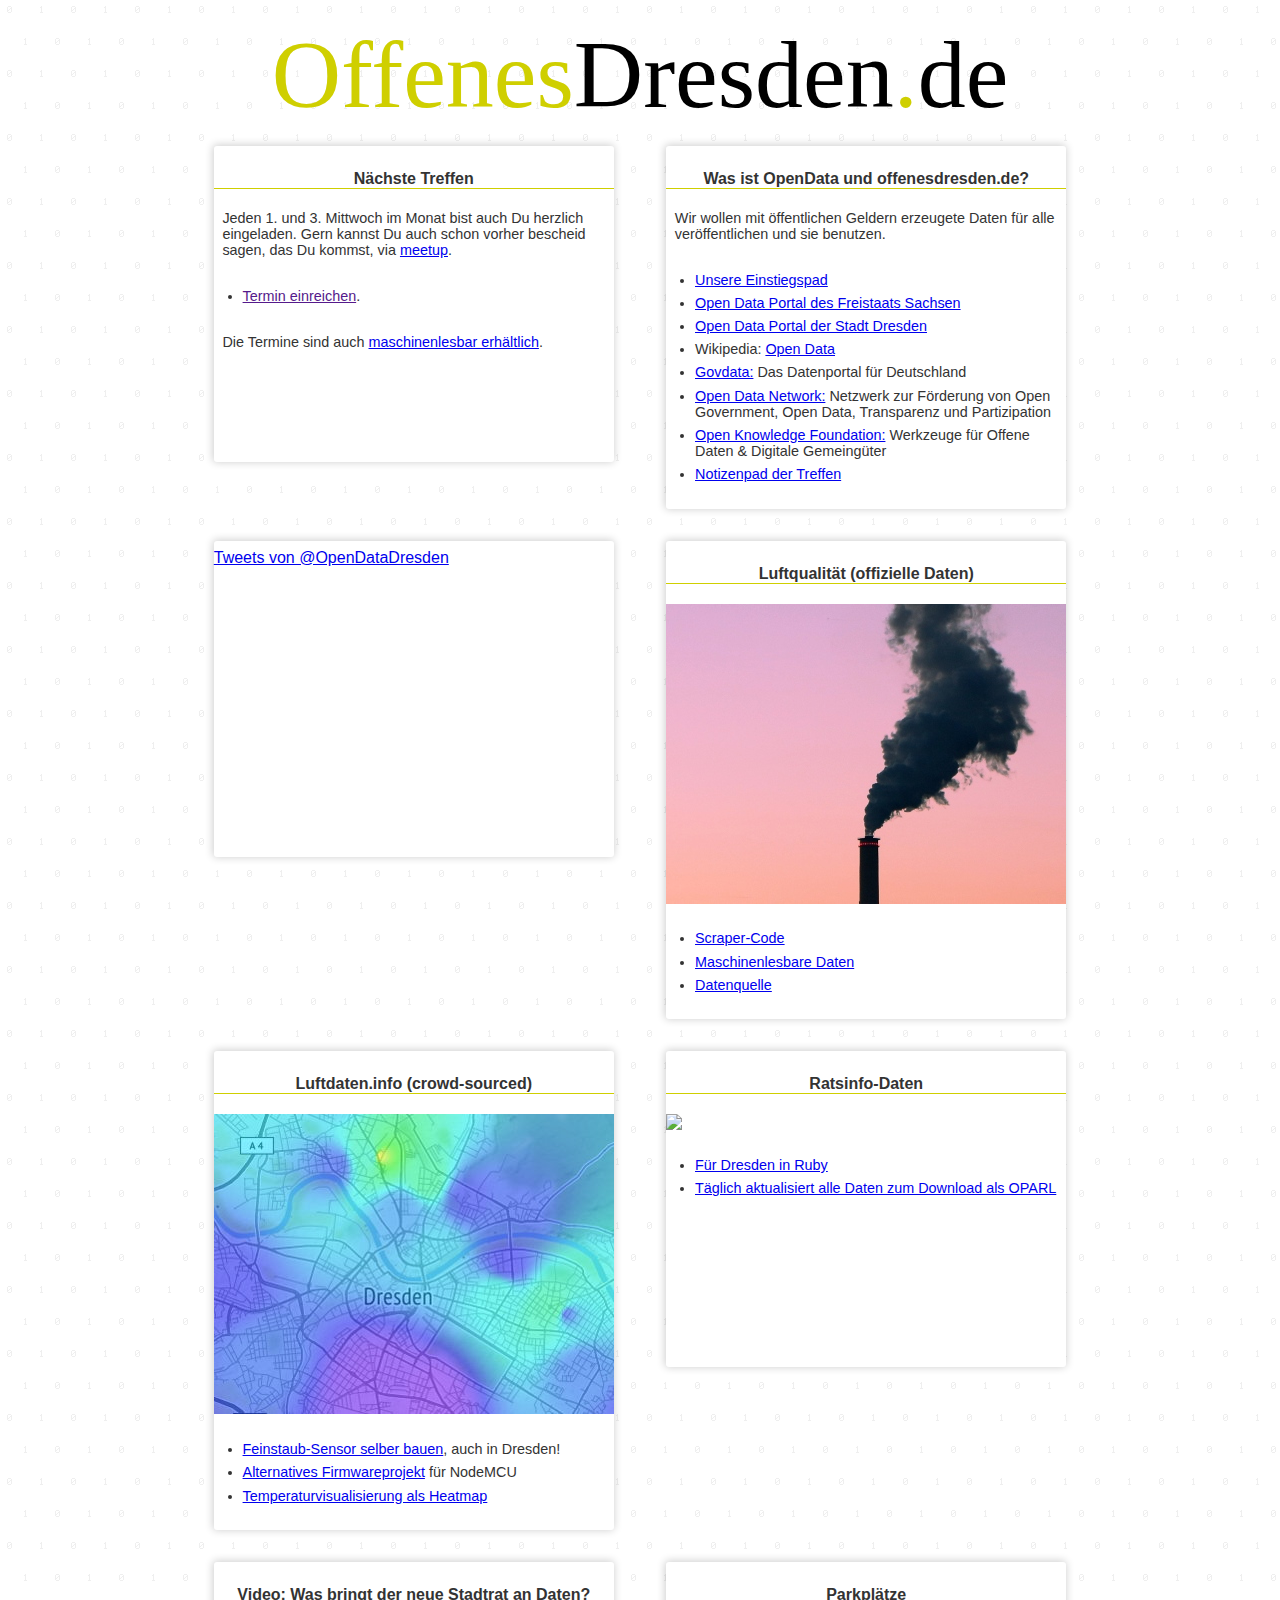
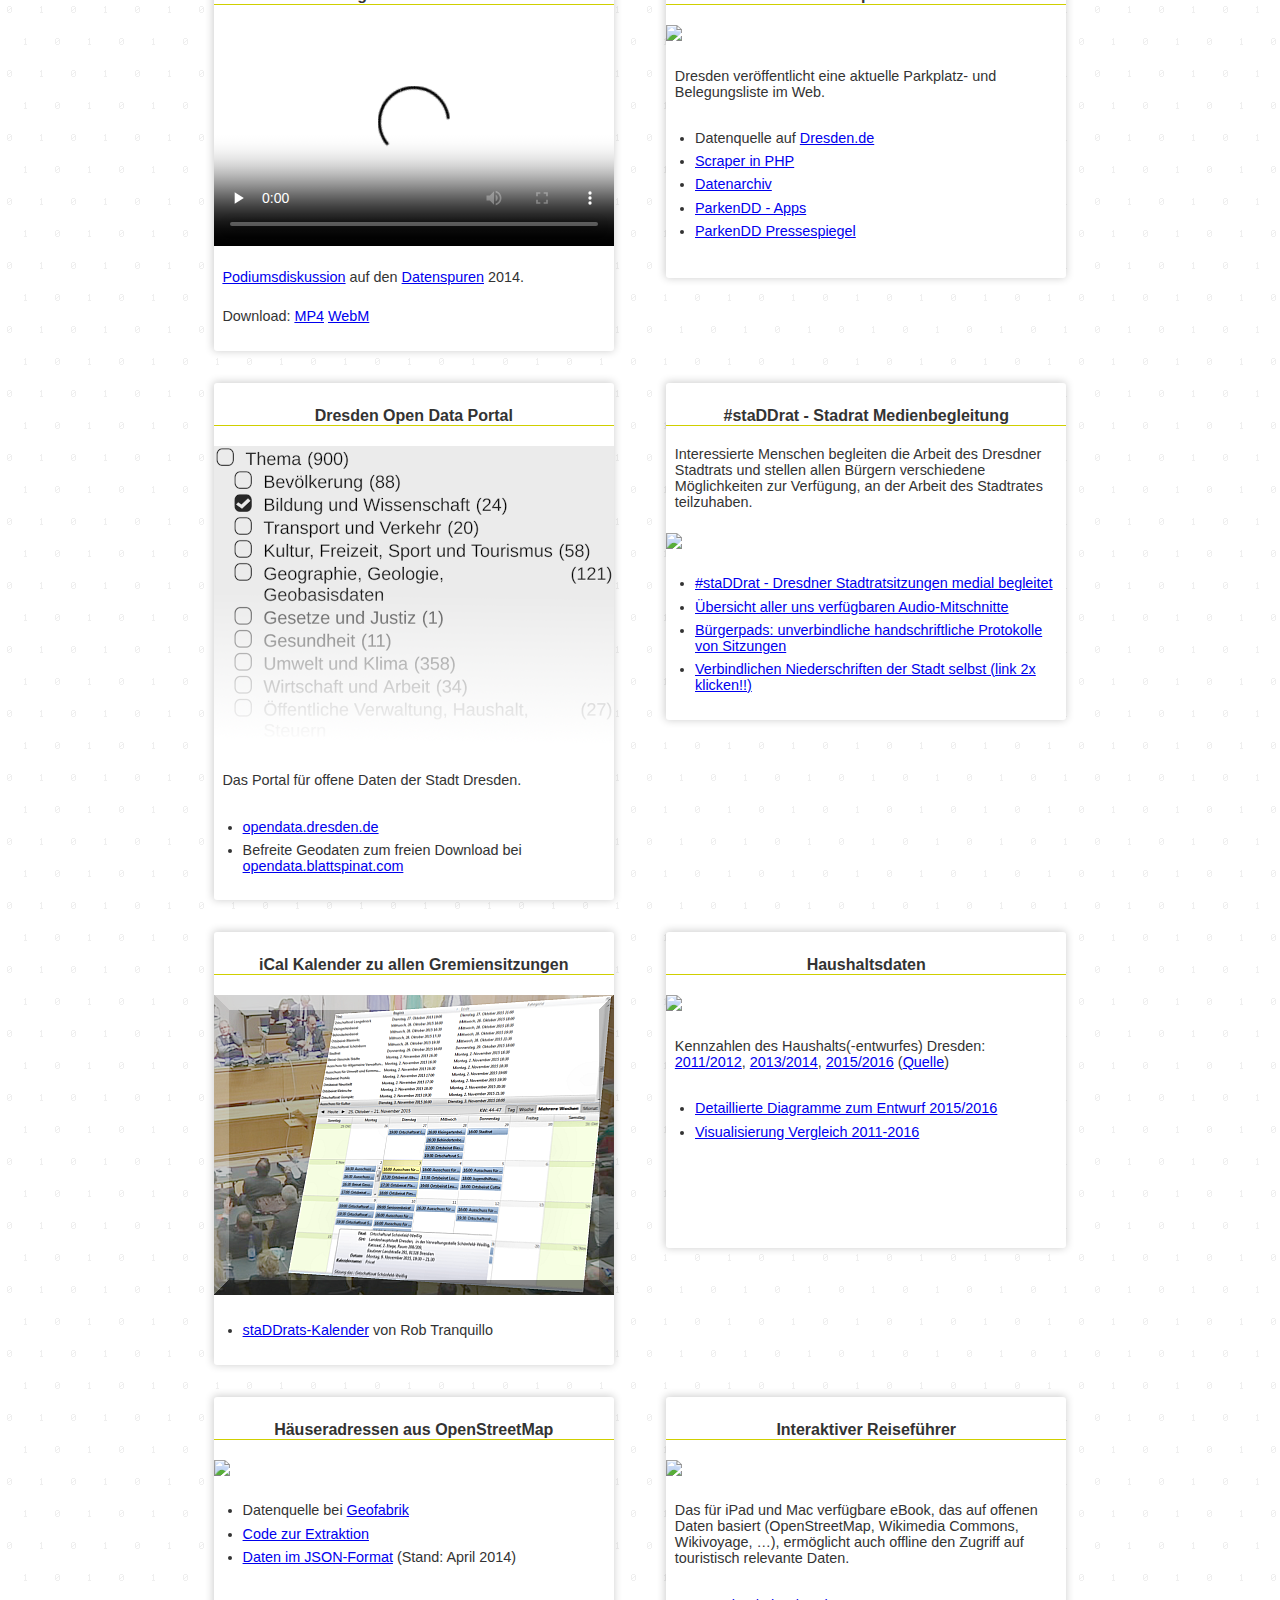
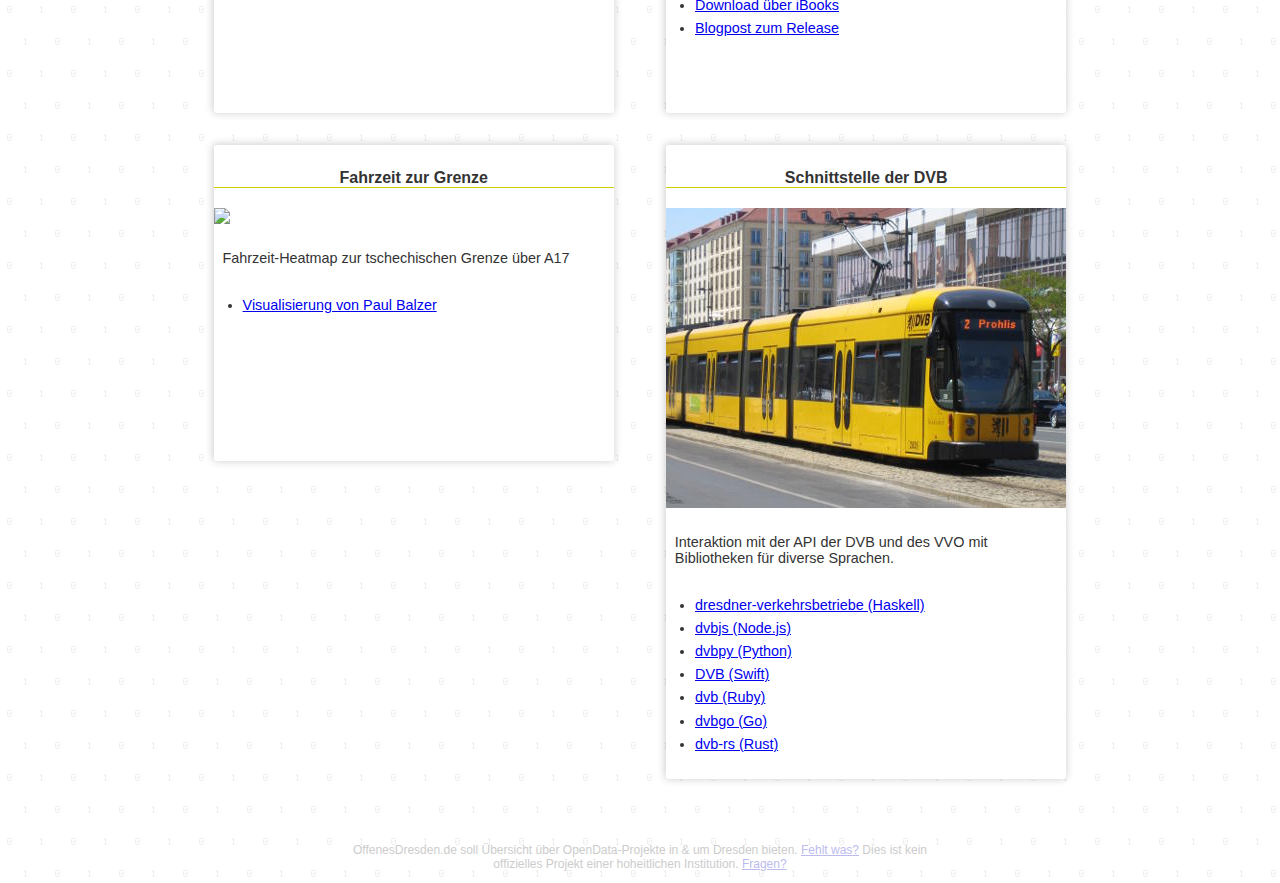
==== commit d0f61e18: "index.html: link opendata.blattspinat.com" ====
--- a/index.html
+++ b/index.html
@@ -110,6 +110,7 @@
                 </p>
                 <ul>
                     <li><a href="https://opendata.dresden.de/DreiD/">opendata.dresden.de</a></li>
+                    <li>Befreite Geodaten zum freien Download bei <a href="http://opendata.blattspinat.com/">opendata.blattspinat.com</a></li>
                 </ul>
             </article>
 
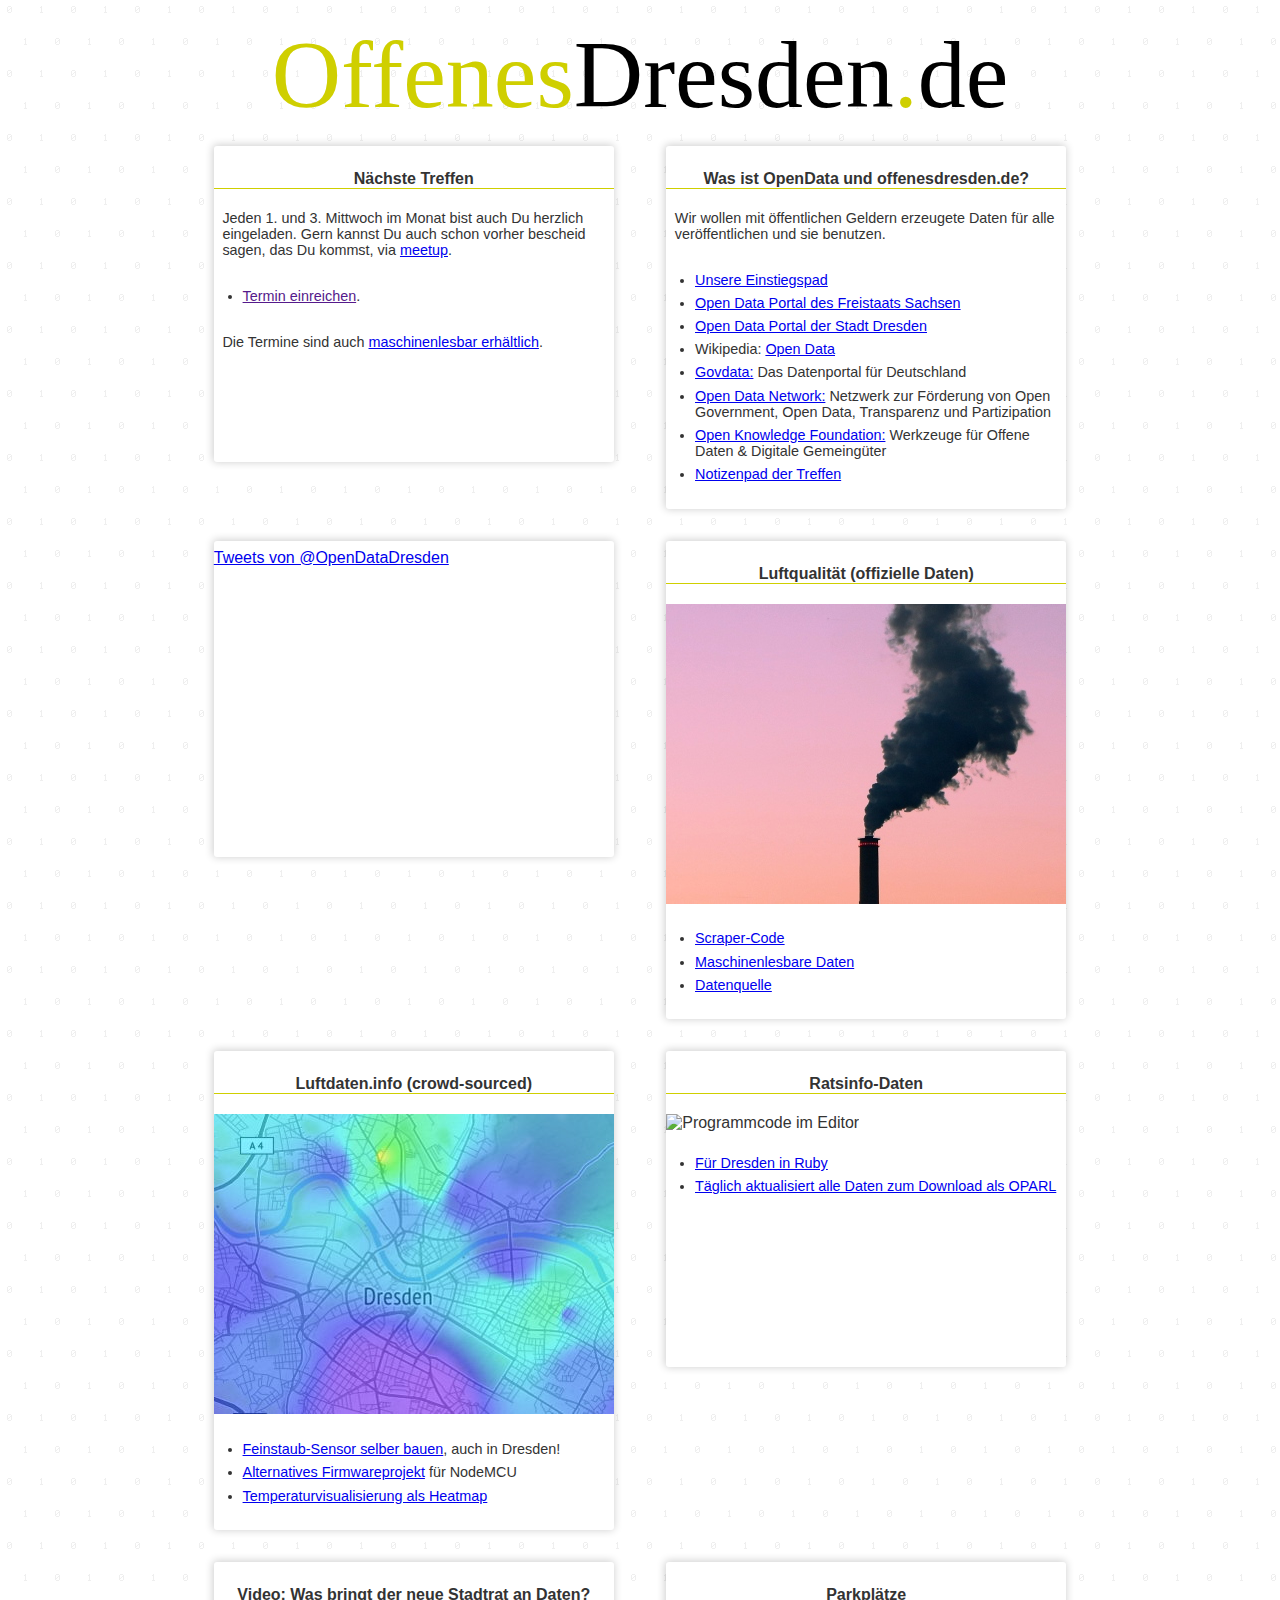
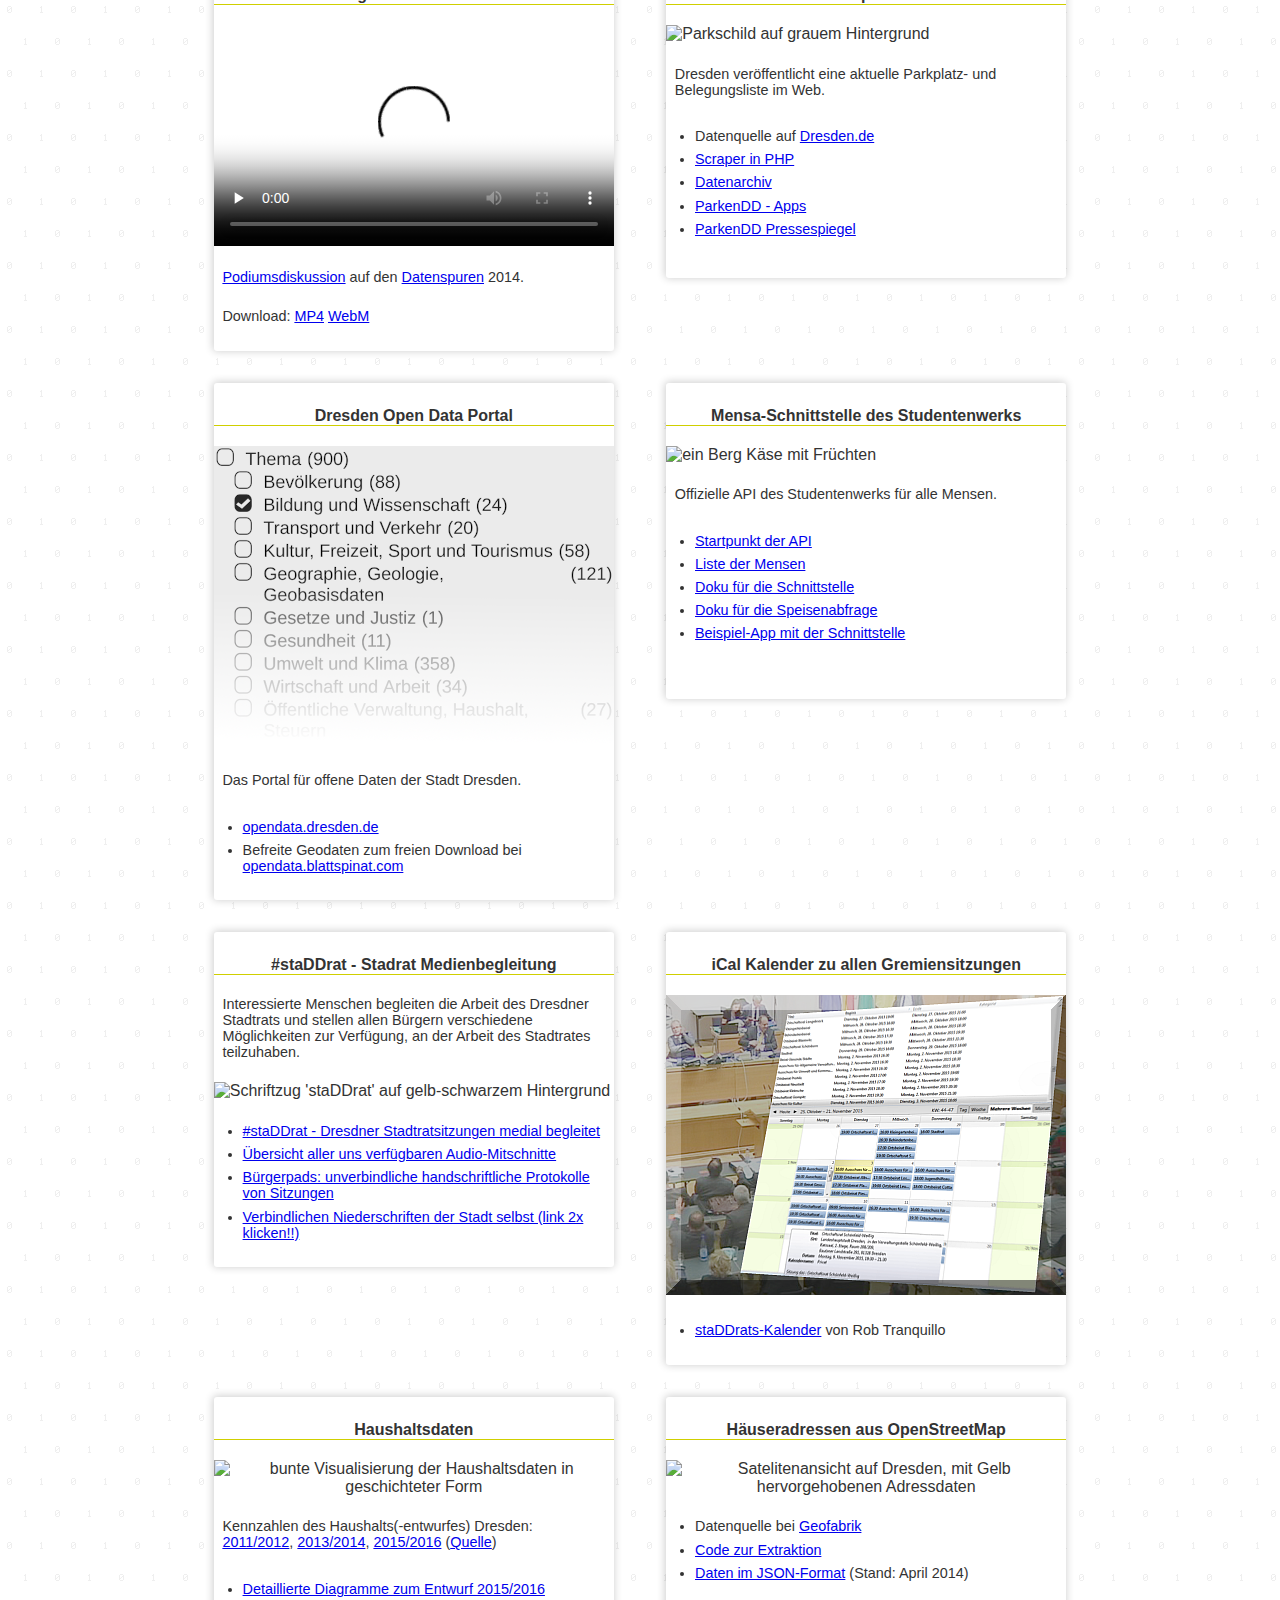
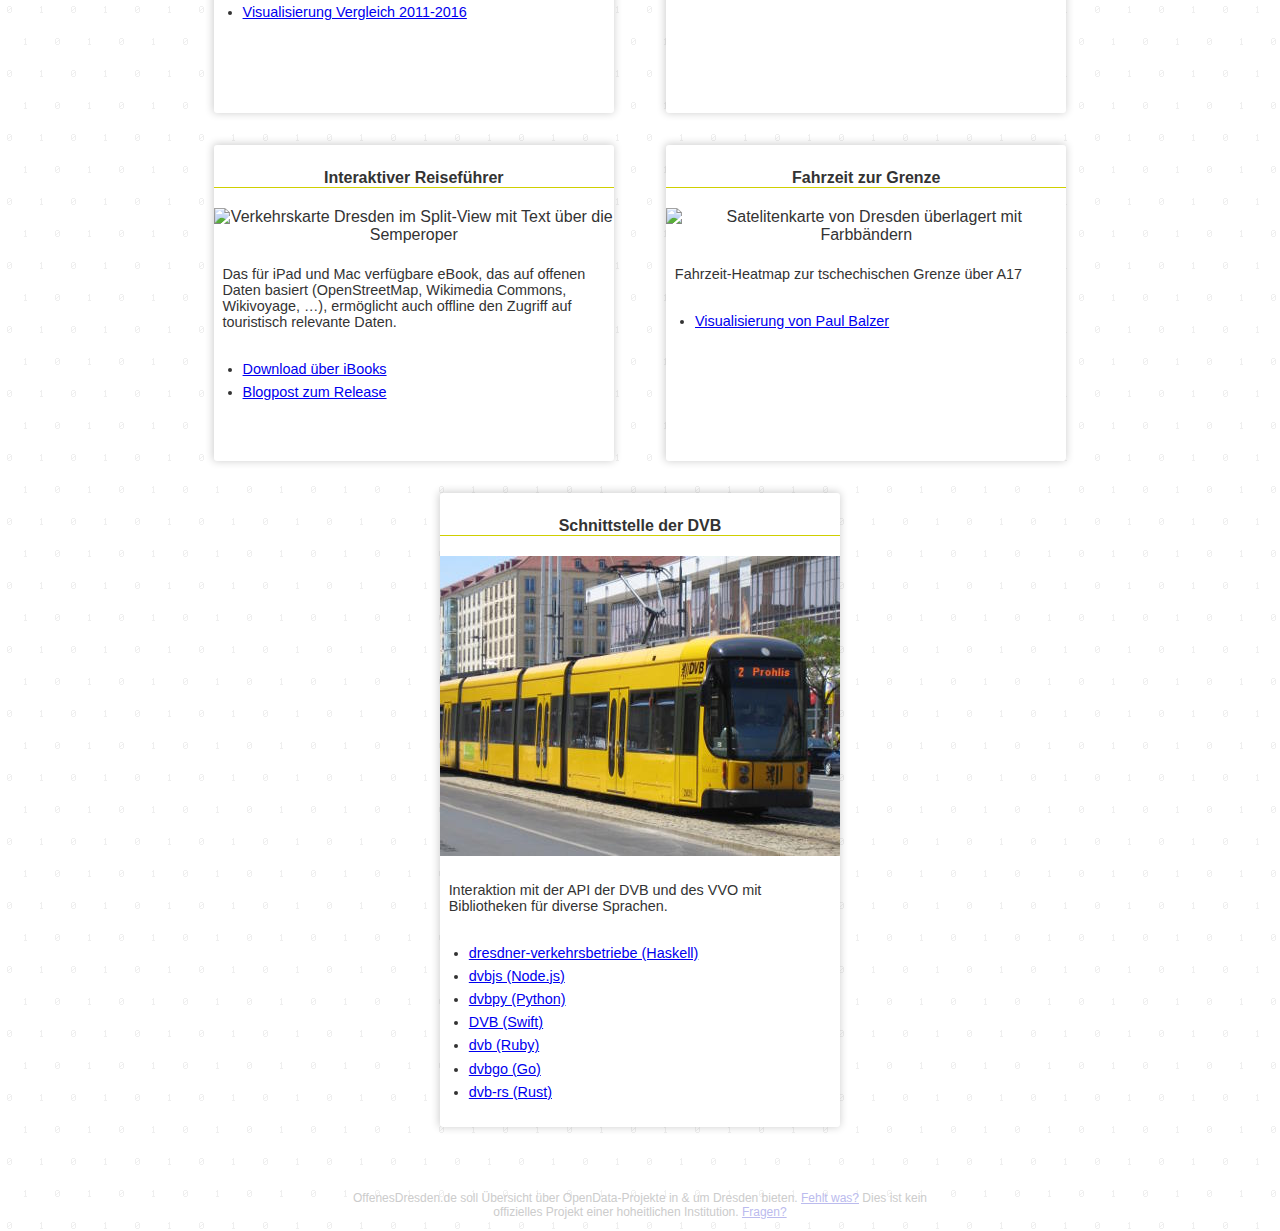
==== commit 63c228cf: "adding alternative text for pictures" ====
--- a/index.html
+++ b/index.html
@@ -1,5 +1,5 @@
 <!DOCTYPE html>
-<html>
+<html lang="de">
     <head>
         <meta charset="utf-8">
         <title>OffenesDresden.de</title>
@@ -10,7 +10,7 @@
     <body>
         <h1><span class="o">Offenes</span><span class="d">Dresden</span><span class="o">.</span><span class="d">de</span></h1>
 
-        <section id="main">
+        <section id="main" role="main">
             <article>
                 <h2>Was ist OpenData und offenesdresden.de?</h2>
                 <p>Wir wollen mit öffentlichen Geldern erzeugete Daten für alle veröffentlichen und sie benutzen.</p>
@@ -34,7 +34,7 @@
             <article>
                 <h2>Luftqualität (offizielle Daten)</h2>
 
-                <img src="luft.jpg">
+                <img src="luft.jpg" alt="rauchender Schornstein">
                 <ul>
                     <li><a href="https://github.com/offenesdresden/Luftqualitaet-src">Scraper-Code</a></li>
                     <li><a href="https://github.com/offenesdresden/Luftqualitaet-data">Maschinenlesbare Daten</a></li>
@@ -45,7 +45,7 @@
             <article>
                 <h2>Luftdaten.info (crowd-sourced)</h2>
 
-                <img src="luftdaten.jpg">
+                <img src="luftdaten.jpg" alt="Karte von Dresden mit farbigen Hervorhebungen">
                 <ul>
                     <li><a href="http://luftdaten.info/feinstaubsensor-bauen/">Feinstaub-Sensor selber bauen</a>, auch in Dresden!</li>
                     <li><a href="https://github.com/offenesdresden/luftikus">Alternatives Firmwareprojekt</a> für NodeMCU</li>
@@ -56,7 +56,7 @@
             <article>
                 <h2>Ratsinfo-Daten</h2>
 
-                <img src="scraper.png">
+                <img src="scraper.png" alt="Programmcode im Editor">
                 <ul>
                     <li><a href="https://github.com/offenesdresden/ratsinfo-scraper">Für Dresden in Ruby</a></li>
                     <li><a href="https://github.com/offenesdresden/dresden-ratsinfo">Täglich aktualisiert alle Daten zum Download als OPARL</a></li>
@@ -66,7 +66,7 @@
             <article>
                 <h2>Video: Was bringt der neue Stadtrat an Daten?</h2>
                 <video controls width="400" height="225" preload="none"
-                       poster="http://ftp.c3d2.de/datenspuren/2014/5975_was_bringt_der_neue_stadtrat_an_daten.jpg">
+                       poster="http://ftp.c3d2.de/datenspuren/2014/5975_was_bringt_der_neue_stadtrat_an_daten.jpg" alt="Talk zu Daten im Stadtrat">
                     <source src="http://ftp.c3d2.de/datenspuren/2014/5975_was_bringt_der_neue_stadtrat_an_daten.mp4"
                             type="video/mp4" />
                     <source src="http://ftp.c3d2.de/datenspuren/2014/5975_was_bringt_der_neue_stadtrat_an_daten.webm"
@@ -87,7 +87,7 @@
 
             <article>
                 <h2>Parkplätze</h2>
-                <img src="parkplatz.jpg">
+                <img src="parkplatz.jpg" alt="Parkschild auf grauem Hintergrund">
                 <p>
                     Dresden veröffentlicht eine aktuelle Parkplatz- und
                     Belegungsliste im Web.
@@ -100,11 +100,10 @@
                     <li><a href="http://jkliemann.de/parkendd/pressespiegel/">ParkenDD Pressespiegel</a></li>
                 </ul>
             </article>
-
             <article>
                 <h2>Dresden Open Data Portal</h2>
 
-                <img src="dreid.png">
+                <img src="dreid.png" alt="Checkliste mit Stichpunkten von offenen Daten">
                 <p>
                     Das Portal für offene Daten der Stadt Dresden.
                 </p>
@@ -113,12 +112,26 @@
                     <li>Befreite Geodaten zum freien Download bei <a href="http://opendata.blattspinat.com/">opendata.blattspinat.com</a></li>
                 </ul>
             </article>
-
+            <article>
+                <h2>Mensa-Schnittstelle des Studentenwerks</h2>
+                <img src="mensa.jpg" alt="ein Berg Käse mit Früchten" title="image by Lucas Vogel @vogelRAW">
+                <p>
+                    Offizielle API des Studentenwerks für alle Mensen.
+                </p>
+                <ul>
+                    <li><a href="https://api.studentenwerk-dresden.de/openmensa/v2/">Startpunkt der API</a></li>
+                    <li><a href="https://api.studentenwerk-dresden.de/openmensa/v2/canteens">Liste der Mensen</a></li>
+                    <li><a href="https://doc.openmensa.org/api/v2/">Doku für die Schnittstelle</a></li>
+                    <li><a href="https://doc.openmensa.org/api/v2/canteens/meals/">Doku für die Speisenabfrage</a></li>
+                    <li><a href="https://github.com/kiliankoe/MensaDresden">Beispiel-App mit der Schnittstelle</a></li>
+                    
+                </ul>
+            </article>
             <article>
                 <h2>#staDDrat - Stadrat Medienbegleitung</h2>
                 <p>Interessierte Menschen begleiten die Arbeit des Dresdner Stadtrats und stellen allen Bürgern verschiedene
                     Möglichkeiten zur Verfügung, an der Arbeit des Stadtrates teilzuhaben.</p>
-                <img src="staddrat.png">
+                <img src="staddrat.png" alt="Schriftzug 'staDDrat' auf gelb-schwarzem Hintergrund">
                 <ul>
                     <li><a href="http://staddrat.de/">#staDDrat - Dresdner Stadtratsitzungen medial begleitet</a></li>
                     <li><a href="https://soundcloud.com/derpupe/sets/stadtratssitzungen-dresden-1">Übersicht aller uns verfügbaren Audio-Mitschnitte</a> </li>
@@ -130,7 +143,7 @@
             <article>
                 <h2>iCal Kalender zu allen Gremiensitzungen</h2>
 
-                <img src="Stadtrat-Kalender-icon_Button_400.png">
+                <img src="Stadtrat-Kalender-icon_Button_400.png" alt="Kalender vom Stadtrat vor einem Foto des Stadtrates">
                 <ul>
                     <li><a href="http://staddratkalender.boogiedev.net/">staDDrats-Kalender</a> von Rob Tranquillo</li>
                 </ul>
@@ -138,7 +151,7 @@
 
             <article>
                 <h2>Haushaltsdaten</h2>
-                <img src="ergebnishaushalt.png">
+                <img src="ergebnishaushalt.png" alt="bunte Visualisierung der Haushaltsdaten in geschichteter Form">
                 <p>
                     Kennzahlen des Haushalts(-entwurfes) Dresden:
                     <a href="https://gist.github.com/Mic92/194089d7c97300b250f6/">2011/2012</a>,
@@ -154,7 +167,7 @@
 
             <article>
                 <h2>Häuseradressen aus OpenStreetMap</h2>
-                <img src="addrs.png">
+                <img src="addrs.png" alt="Satelitenansicht auf Dresden, mit Gelb hervorgehobenen Adressdaten">
                 <ul>
                     <li>Datenquelle bei <a href="http://download.geofabrik.de/europe/germany/sachsen.html">Geofabrik</a></li>
                     <li><a href="https://github.com/astro/democropticon/tree/master/osm-addrs">Code zur Extraktion</a></li>
@@ -164,7 +177,7 @@
 
             <article>
                 <h2>Interaktiver Reiseführer</h2>
-                <img src="reisefuehrer.jpg">
+                <img src="reisefuehrer.jpg" alt="Verkehrskarte Dresden im Split-View mit Text über die Semperoper">
                 <p>
                     Das für iPad und Mac verfügbare eBook, das auf offenen Daten basiert (OpenStreetMap, Wikimedia Commons, Wikivoyage, …), ermöglicht auch offline den Zugriff auf touristisch relevante Daten.
                 </p>
@@ -176,7 +189,7 @@
 
             <article>
                 <h2>Fahrzeit zur Grenze</h2>
-                <img src="fahrzeittschechischegrenze.png">
+                <img src="fahrzeittschechischegrenze.png" alt="Satelitenkarte von Dresden überlagert mit Farbbändern">
                 <p>
                     Fahrzeit-Heatmap zur tschechischen Grenze über A17
                 </p>
@@ -187,7 +200,7 @@
 
             <article>
                 <h2>Schnittstelle der DVB</h2>
-                <img src="tram.jpg" title="Image by burts (photo taken by burts) [GFDL (http://www.gnu.org/copyleft/fdl.html) or CC-BY-SA-3.0 (http://creativecommons.org/licenses/by-sa/3.0/)], via Wikimedia Commons">
+                <img src="tram.jpg" alt="DVB-Straßenbahn der Linie 2 im Stadtverkehr" title="Image by burts (photo taken by burts) [GFDL (http://www.gnu.org/copyleft/fdl.html) or CC-BY-SA-3.0 (http://creativecommons.org/licenses/by-sa/3.0/)], via Wikimedia Commons">
                 <p>
                     Interaktion mit der API der DVB und des VVO mit Bibliotheken für diverse Sprachen.
                 </p>
@@ -201,6 +214,7 @@
                     <li><a href="https://github.com/hoodie/dvb-rs">dvb-rs (Rust)</a></li>
                 </ul>
             </article>
+           
         </section>
 
         <footer>
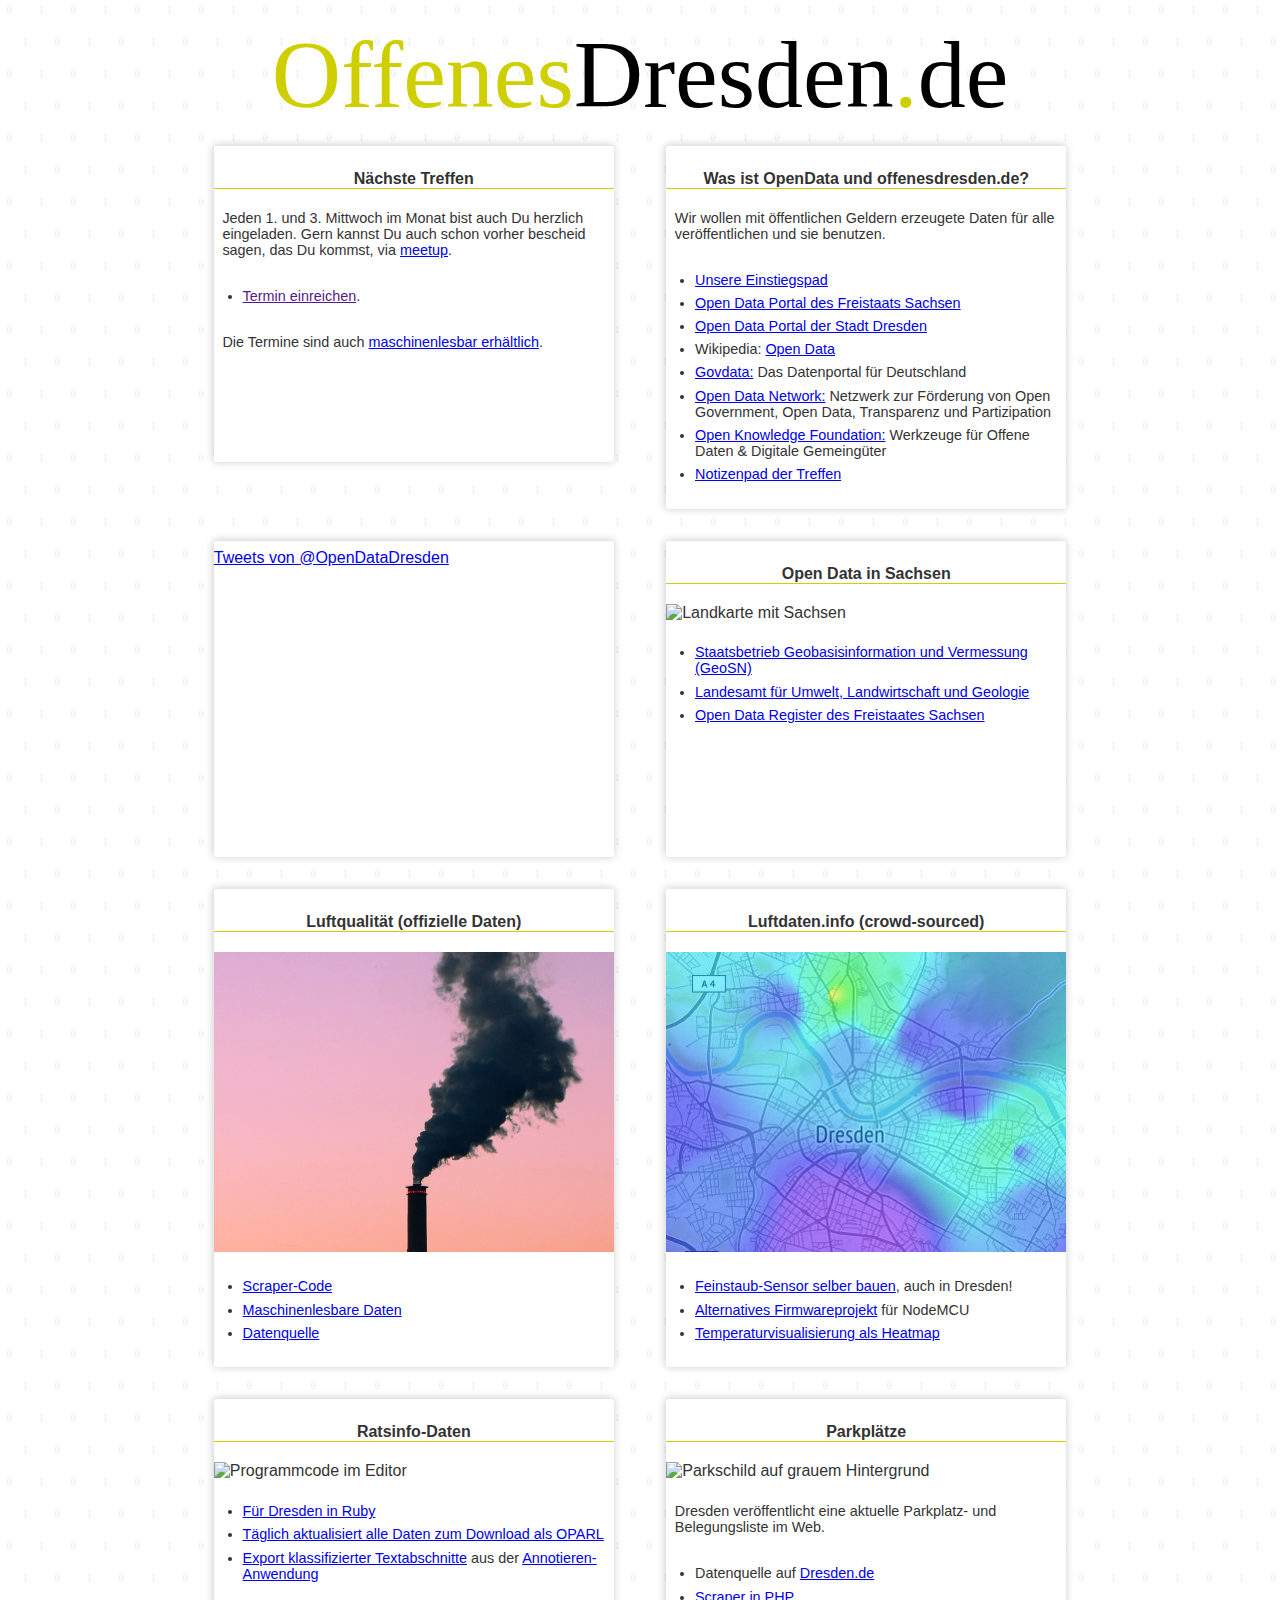
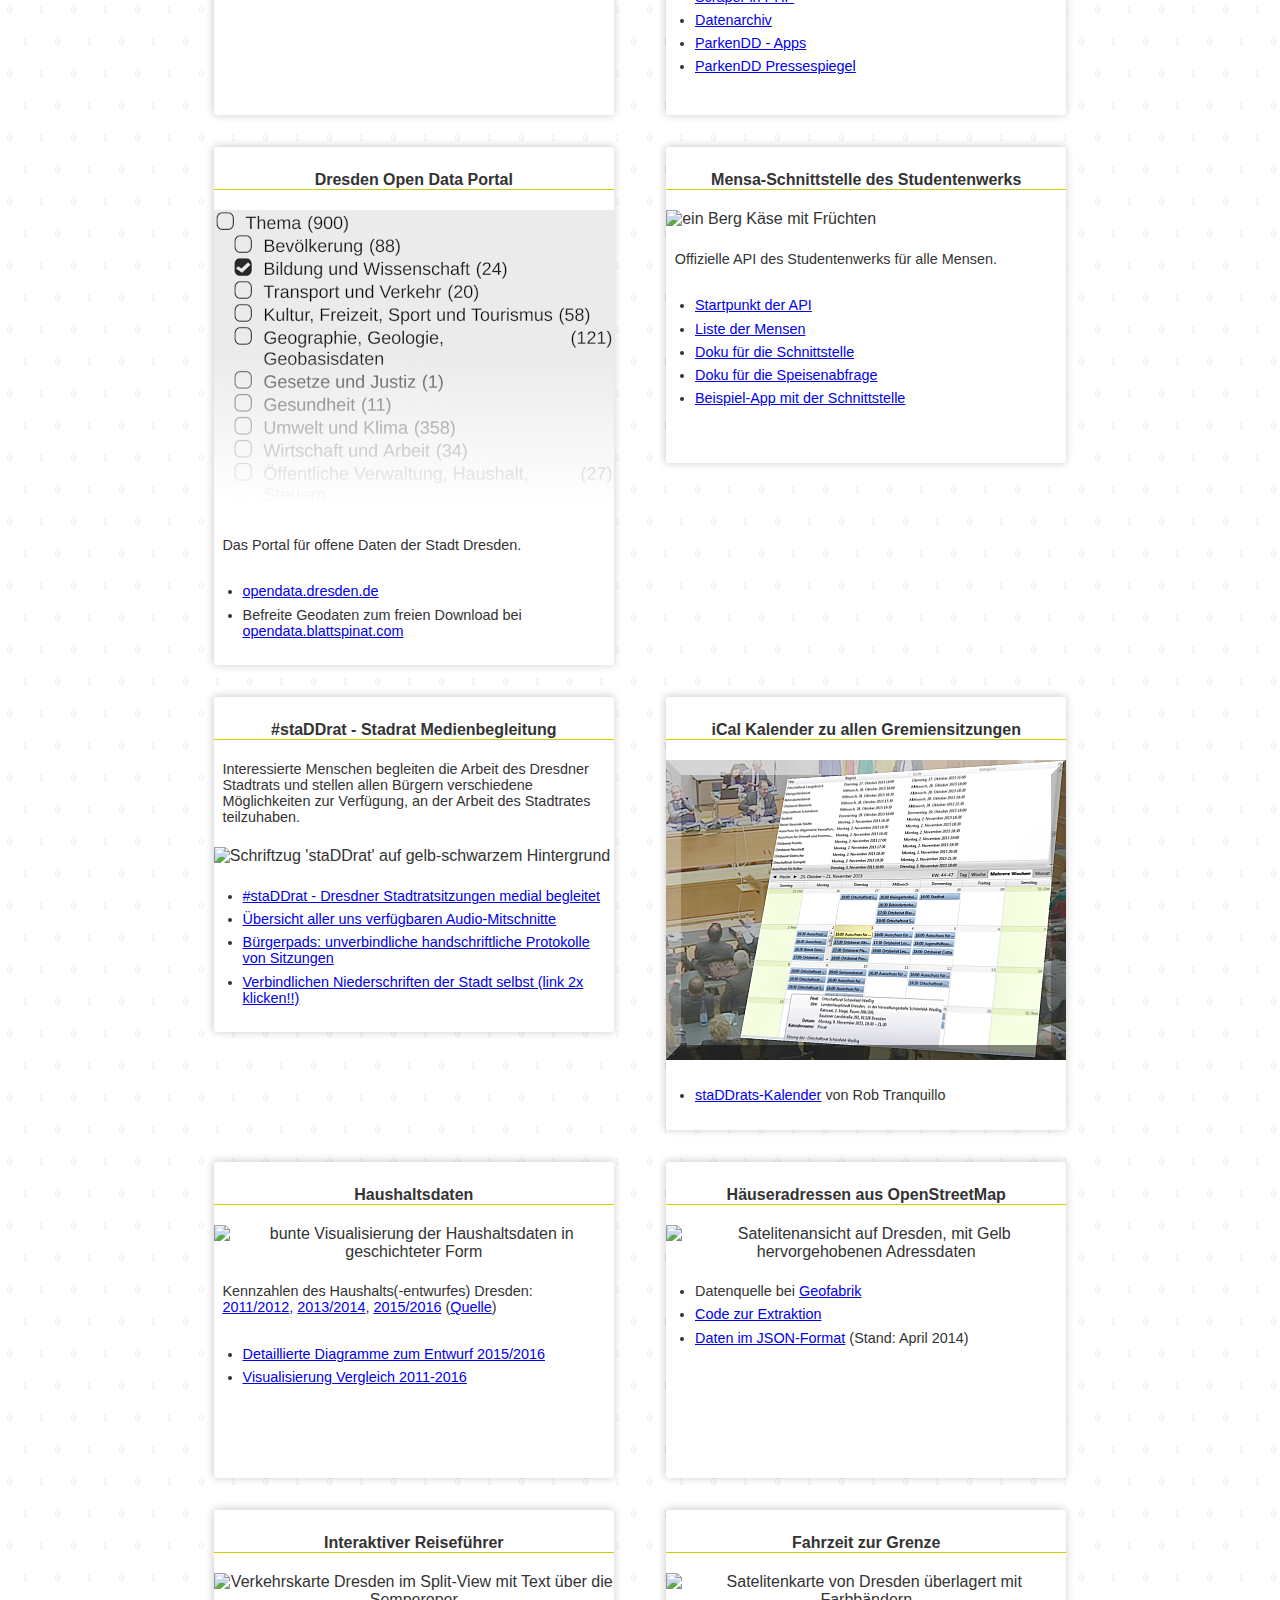
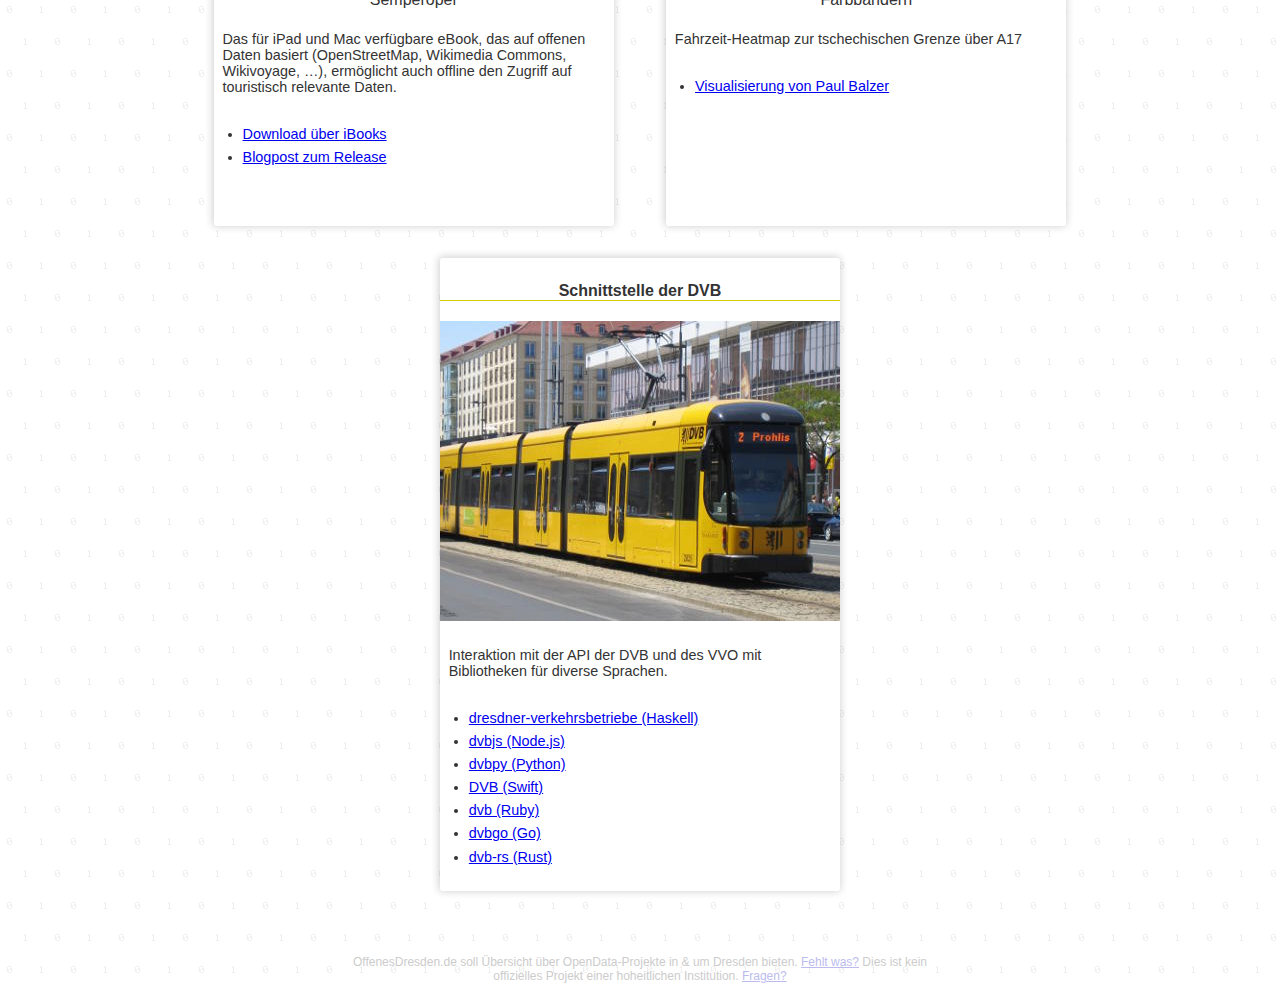
==== commit 459b73f9: "add annotations export" ====
--- a/index.html
+++ b/index.html
@@ -11,7 +11,7 @@
         <h1><span class="o">Offenes</span><span class="d">Dresden</span><span class="o">.</span><span class="d">de</span></h1>
 
         <section id="main" role="main">
-            <article>
+            <article id="about">
                 <h2>Was ist OpenData und offenesdresden.de?</h2>
                 <p>Wir wollen mit öffentlichen Geldern erzeugete Daten für alle veröffentlichen und sie benutzen.</p>
                 <ul>
@@ -26,12 +26,23 @@
                 </ul>
             </article>
 
-            <article>
+            <article id="twitter_timeline">
                 <a class="twitter-timeline"  href="https://twitter.com/OpenDataDresden"  data-widget-id="444601569892241408">Tweets von @OpenDataDresden</a>
                 <script>!function(d,s,id){var js,fjs=d.getElementsByTagName(s)[0],p=/^http:/.test(d.location)?'http':'https';if(!d.getElementById(id)){js=d.createElement(s);js.id=id;js.src=p+"://platform.twitter.com/widgets.js";fjs.parentNode.insertBefore(js,fjs);}}(document,"script","twitter-wjs");</script>
             </article>
 
-            <article>
+            <article id="open_data_sachsen">
+                <h2>Open Data in Sachsen</h2>
+
+                <img src="sachsen.jpg" alt="Landkarte mit Sachsen">
+                <ul>
+                    <li><a href="https://geodaten.sachsen.de/">Staatsbetrieb Geobasisinformation und Vermessung (GeoSN)</a></li>
+                    <li><a href="https://www.dresden.de/media/pdf/wirtschaft/Umweltdaten_LfULG-Handzettel_v3.pdf">Landesamt für Umwelt, Landwirtschaft und Geologie</a></li>
+                    <li><a href="https://register.opendata.sachsen.de/">Open Data Register des Freistaates Sachsen</a></li>
+                </ul>
+            </article>
+
+            <article id="luftqualitaet">
                 <h2>Luftqualität (offizielle Daten)</h2>
 
                 <img src="luft.jpg" alt="rauchender Schornstein">
@@ -42,7 +53,7 @@
                 </ul>
             </article>
 
-            <article>
+            <article id="luftdaten">
                 <h2>Luftdaten.info (crowd-sourced)</h2>
 
                 <img src="luftdaten.jpg" alt="Karte von Dresden mit farbigen Hervorhebungen">
@@ -53,39 +64,18 @@
                 </ul>
             </article>
 
-            <article>
+            <article id="ratsinfo">
                 <h2>Ratsinfo-Daten</h2>
 
                 <img src="scraper.png" alt="Programmcode im Editor">
                 <ul>
                     <li><a href="https://github.com/offenesdresden/ratsinfo-scraper">Für Dresden in Ruby</a></li>
                     <li><a href="https://github.com/offenesdresden/dresden-ratsinfo">Täglich aktualisiert alle Daten zum Download als OPARL</a></li>
-                </ul>
-            </article>
-
-            <article>
-                <h2>Video: Was bringt der neue Stadtrat an Daten?</h2>
-                <video controls width="400" height="225" preload="none"
-                       poster="http://ftp.c3d2.de/datenspuren/2014/5975_was_bringt_der_neue_stadtrat_an_daten.jpg" alt="Talk zu Daten im Stadtrat">
-                    <source src="http://ftp.c3d2.de/datenspuren/2014/5975_was_bringt_der_neue_stadtrat_an_daten.mp4"
-                            type="video/mp4" />
-                    <source src="http://ftp.c3d2.de/datenspuren/2014/5975_was_bringt_der_neue_stadtrat_an_daten.webm"
-                            type="video/webm" />
-                </video>
-                <p>
-                    <a href="http://datenspuren.de/2014/fahrplan/events/5975.html">Podiumsdiskussion</a>
-                    auf den <a href="http://datenspuren.de/">Datenspuren</a> 2014.
-                </p>
-                <p>
-                    Download:
-                    <a href="http://ftp.c3d2.de/datenspuren/2014/5975_was_bringt_der_neue_stadtrat_an_daten.mp4"
-                       type="video/mp4">MP4</a>
-                    <a href="http://ftp.c3d2.de/datenspuren/2014/5975_was_bringt_der_neue_stadtrat_an_daten.webm"
-                       type="video/webm">WebM</a>
-                </p>
-            </article>
-
-            <article>
+                    <li><a href="https://offenesdresden.github.io/annotieren/annotations.json">Export klassifizierter Textabschnitte</a> aus der <a href="https://github.com/offenesdresden/annotieren">Annotieren-Anwendung</a></li>
+                </ul>
+            </article>
+
+            <article id="parkplaetze">
                 <h2>Parkplätze</h2>
                 <img src="parkplatz.jpg" alt="Parkschild auf grauem Hintergrund">
                 <p>
@@ -100,7 +90,7 @@
                     <li><a href="http://jkliemann.de/parkendd/pressespiegel/">ParkenDD Pressespiegel</a></li>
                 </ul>
             </article>
-            <article>
+            <article id="open_data_portal">
                 <h2>Dresden Open Data Portal</h2>
 
                 <img src="dreid.png" alt="Checkliste mit Stichpunkten von offenen Daten">
@@ -112,7 +102,7 @@
                     <li>Befreite Geodaten zum freien Download bei <a href="http://opendata.blattspinat.com/">opendata.blattspinat.com</a></li>
                 </ul>
             </article>
-            <article>
+            <article id="mensa_api">
                 <h2>Mensa-Schnittstelle des Studentenwerks</h2>
                 <img src="mensa.jpg" alt="ein Berg Käse mit Früchten" title="image by Lucas Vogel @vogelRAW">
                 <p>
@@ -127,7 +117,7 @@
                     
                 </ul>
             </article>
-            <article>
+            <article id="stadrat_medienbegleitung">
                 <h2>#staDDrat - Stadrat Medienbegleitung</h2>
                 <p>Interessierte Menschen begleiten die Arbeit des Dresdner Stadtrats und stellen allen Bürgern verschiedene
                     Möglichkeiten zur Verfügung, an der Arbeit des Stadtrates teilzuhaben.</p>
@@ -140,7 +130,7 @@
                 </ul>
             </article>
 
-            <article>
+            <article id="kalender_gremiensitzungen">
                 <h2>iCal Kalender zu allen Gremiensitzungen</h2>
 
                 <img src="Stadtrat-Kalender-icon_Button_400.png" alt="Kalender vom Stadtrat vor einem Foto des Stadtrates">
@@ -149,7 +139,7 @@
                 </ul>
             </article>
 
-            <article>
+            <article id="haushaltsdaten">
                 <h2>Haushaltsdaten</h2>
                 <img src="ergebnishaushalt.png" alt="bunte Visualisierung der Haushaltsdaten in geschichteter Form">
                 <p>
@@ -165,7 +155,7 @@
                 </ul>
             </article>
 
-            <article>
+            <article id="haeuseradressen">
                 <h2>Häuseradressen aus OpenStreetMap</h2>
                 <img src="addrs.png" alt="Satelitenansicht auf Dresden, mit Gelb hervorgehobenen Adressdaten">
                 <ul>
@@ -175,7 +165,7 @@
                 </ul>
             </article>
 
-            <article>
+            <article id="interkativer_reiseführer">
                 <h2>Interaktiver Reiseführer</h2>
                 <img src="reisefuehrer.jpg" alt="Verkehrskarte Dresden im Split-View mit Text über die Semperoper">
                 <p>
@@ -187,7 +177,7 @@
                 </ul>
             </article>
 
-            <article>
+            <article id="fahrzeit_grenze">
                 <h2>Fahrzeit zur Grenze</h2>
                 <img src="fahrzeittschechischegrenze.png" alt="Satelitenkarte von Dresden überlagert mit Farbbändern">
                 <p>
@@ -198,7 +188,7 @@
                 </ul>
             </article>
 
-            <article>
+            <article id="dvb">
                 <h2>Schnittstelle der DVB</h2>
                 <img src="tram.jpg" alt="DVB-Straßenbahn der Linie 2 im Stadtverkehr" title="Image by burts (photo taken by burts) [GFDL (http://www.gnu.org/copyleft/fdl.html) or CC-BY-SA-3.0 (http://creativecommons.org/licenses/by-sa/3.0/)], via Wikimedia Commons">
                 <p>
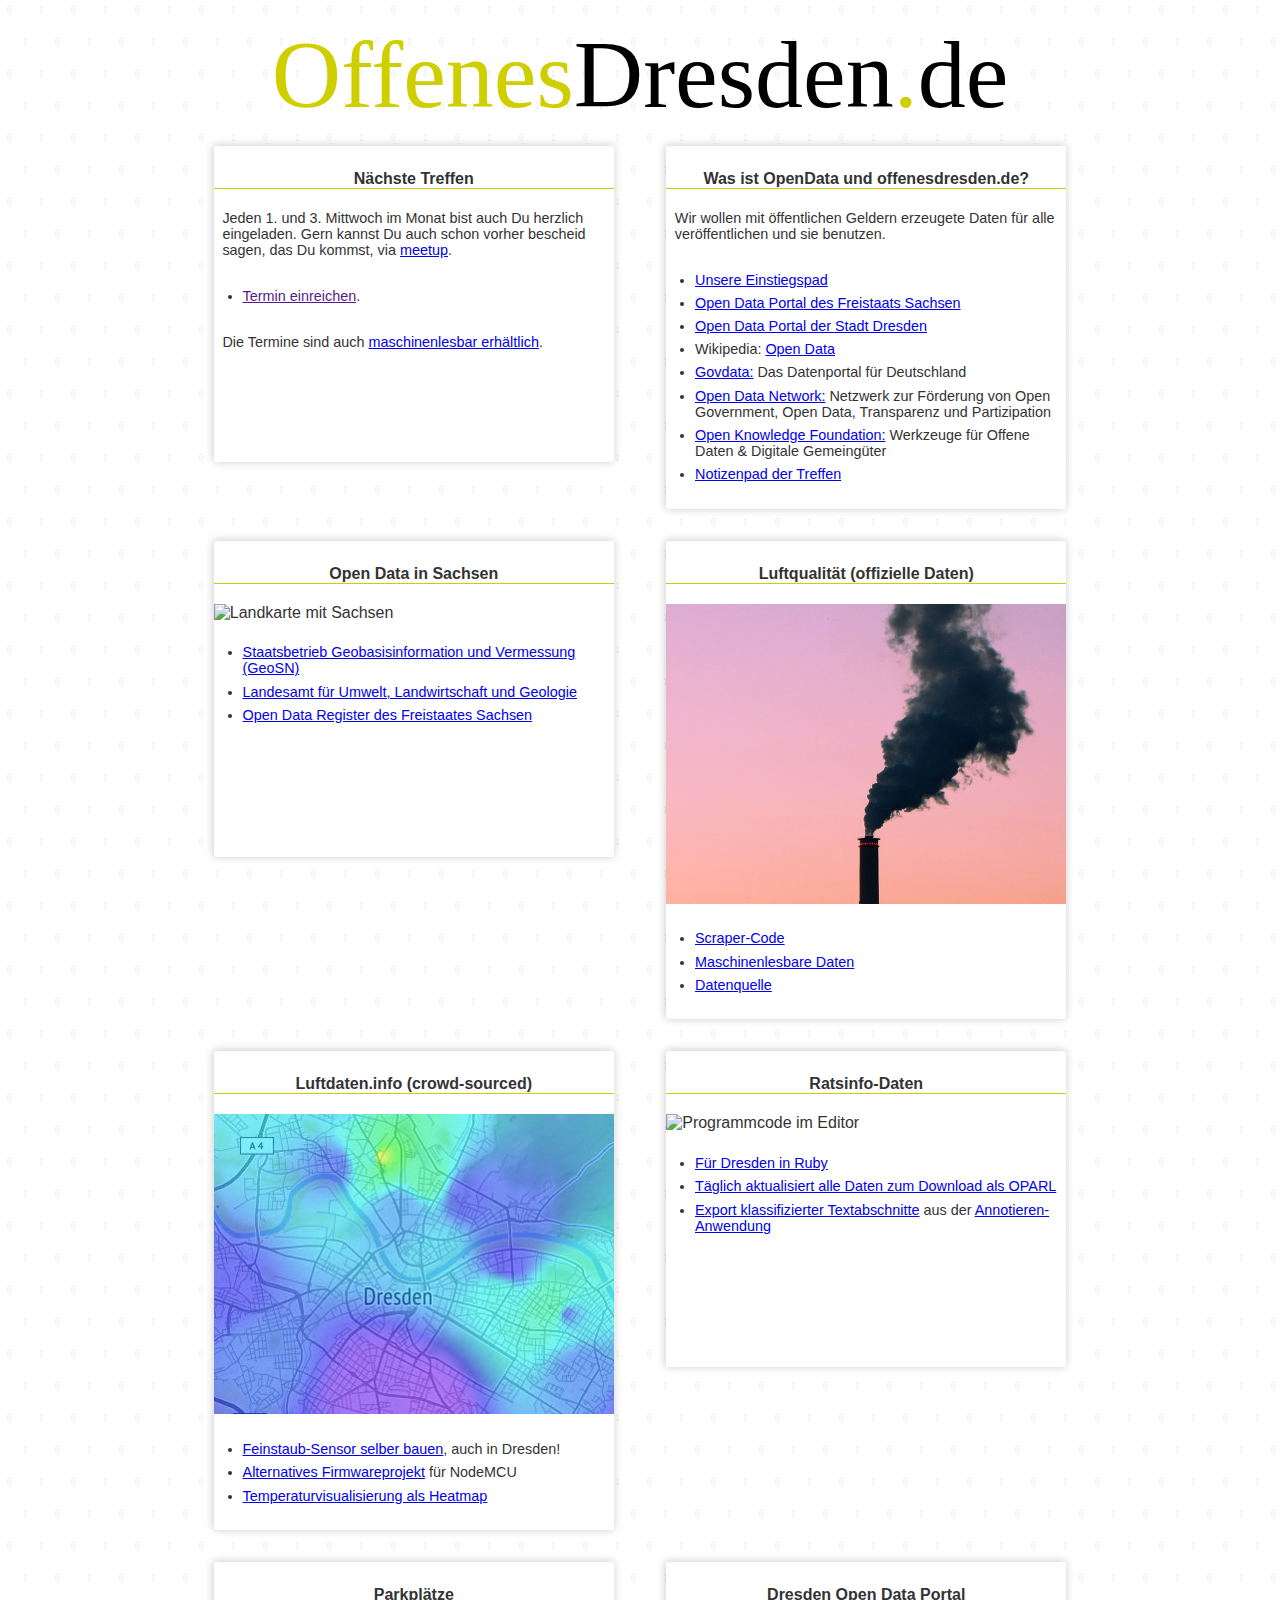
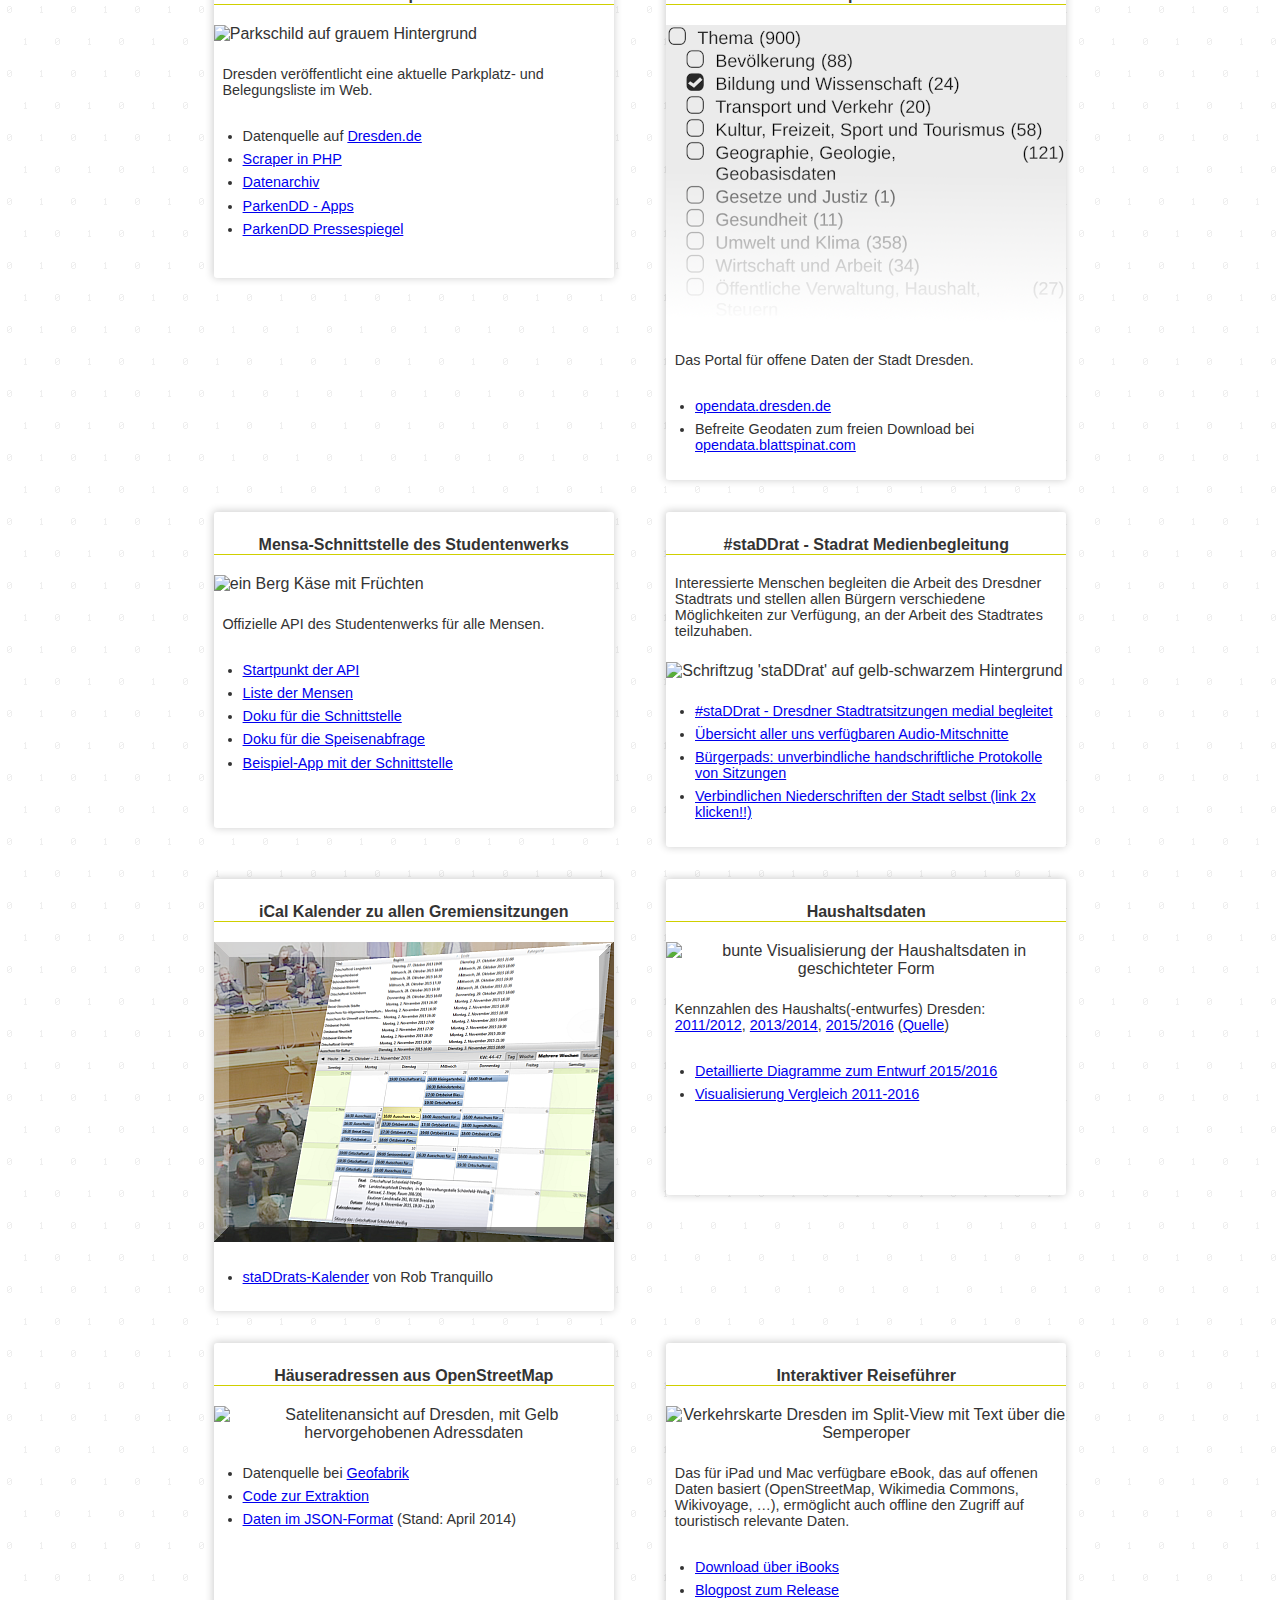
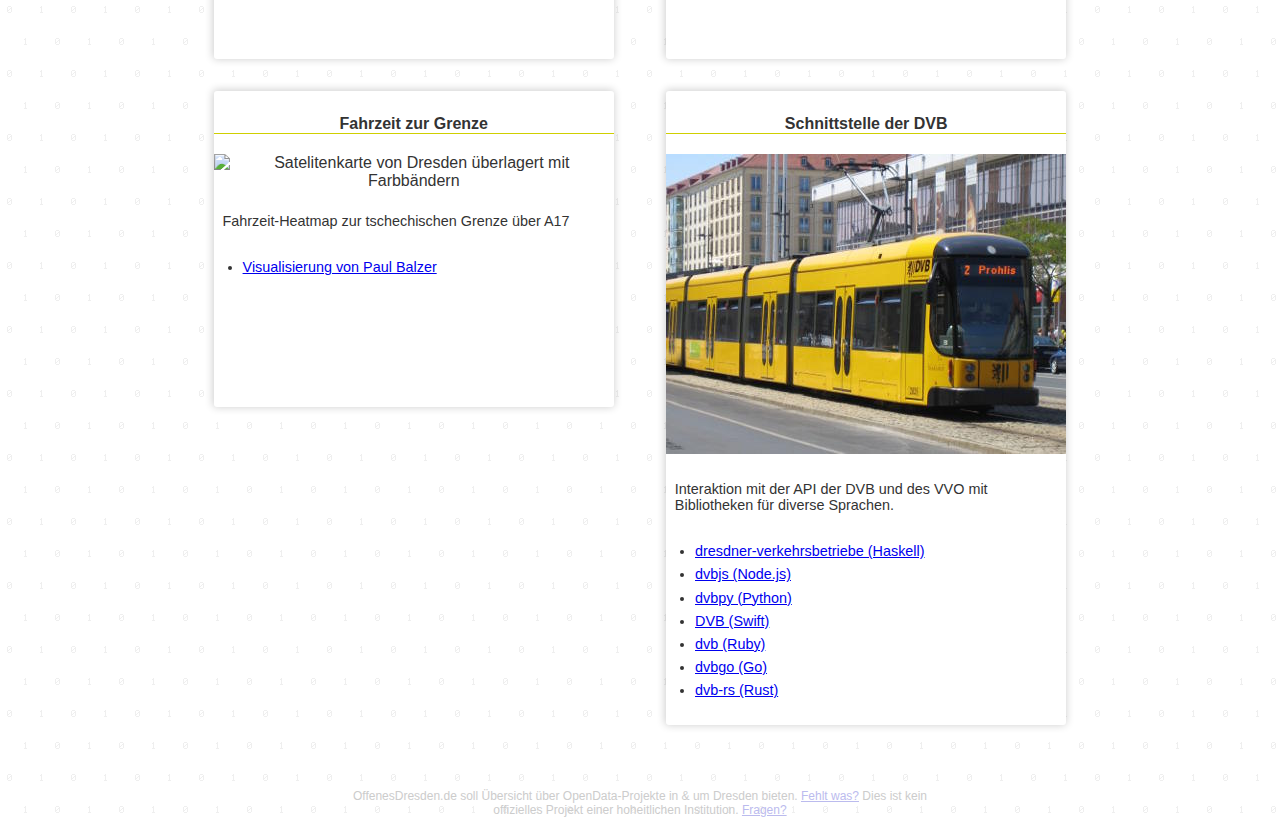
==== commit 4dcc945e: "remove twitter timeline" ====
--- a/index.html
+++ b/index.html
@@ -24,11 +24,6 @@
                     <li><a href="http://okfn.de/">Open Knowledge Foundation:</a> Werkzeuge für Offene Daten &amp; Digitale Gemeingüter</li>
                     <li><a href="https://pad.okfn.org/p/oklab-dresden-treffen">Notizenpad der Treffen</a></li>
                 </ul>
-            </article>
-
-            <article id="twitter_timeline">
-                <a class="twitter-timeline"  href="https://twitter.com/OpenDataDresden"  data-widget-id="444601569892241408">Tweets von @OpenDataDresden</a>
-                <script>!function(d,s,id){var js,fjs=d.getElementsByTagName(s)[0],p=/^http:/.test(d.location)?'http':'https';if(!d.getElementById(id)){js=d.createElement(s);js.id=id;js.src=p+"://platform.twitter.com/widgets.js";fjs.parentNode.insertBefore(js,fjs);}}(document,"script","twitter-wjs");</script>
             </article>
 
             <article id="open_data_sachsen">
